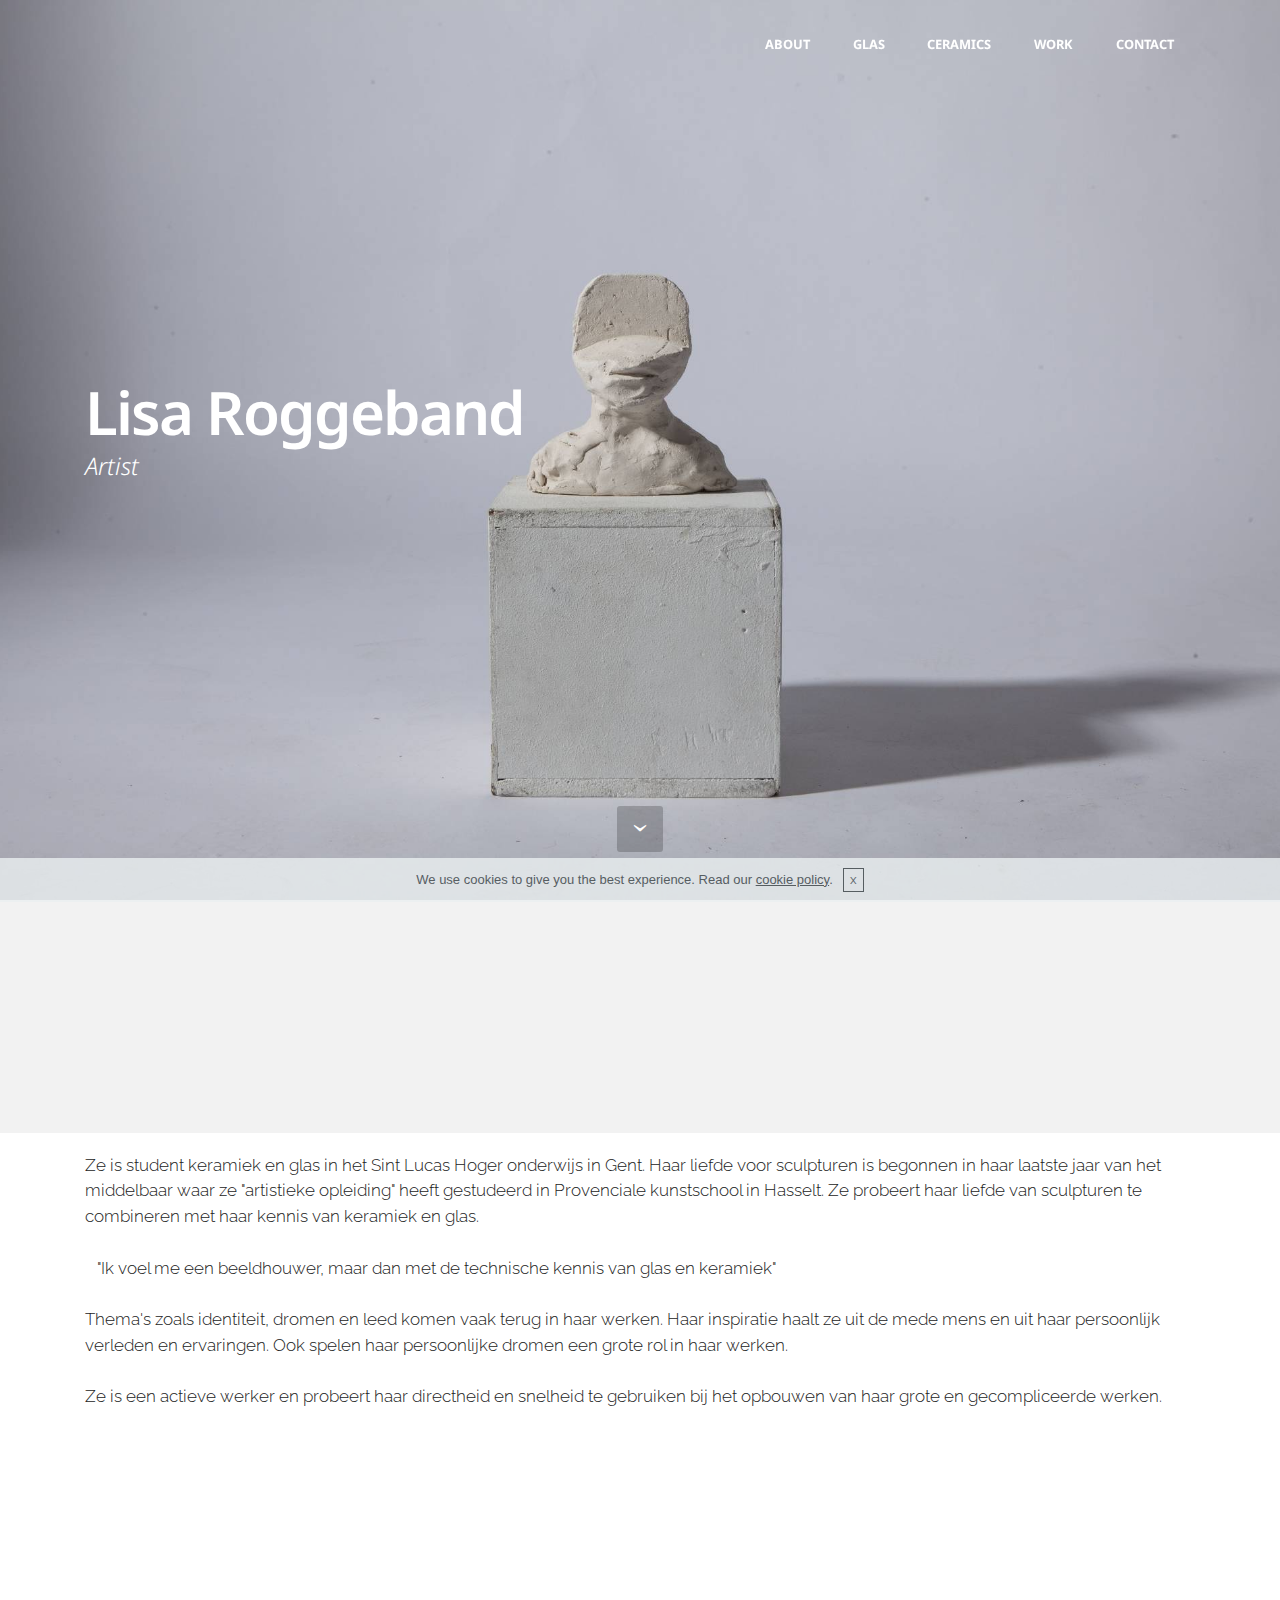
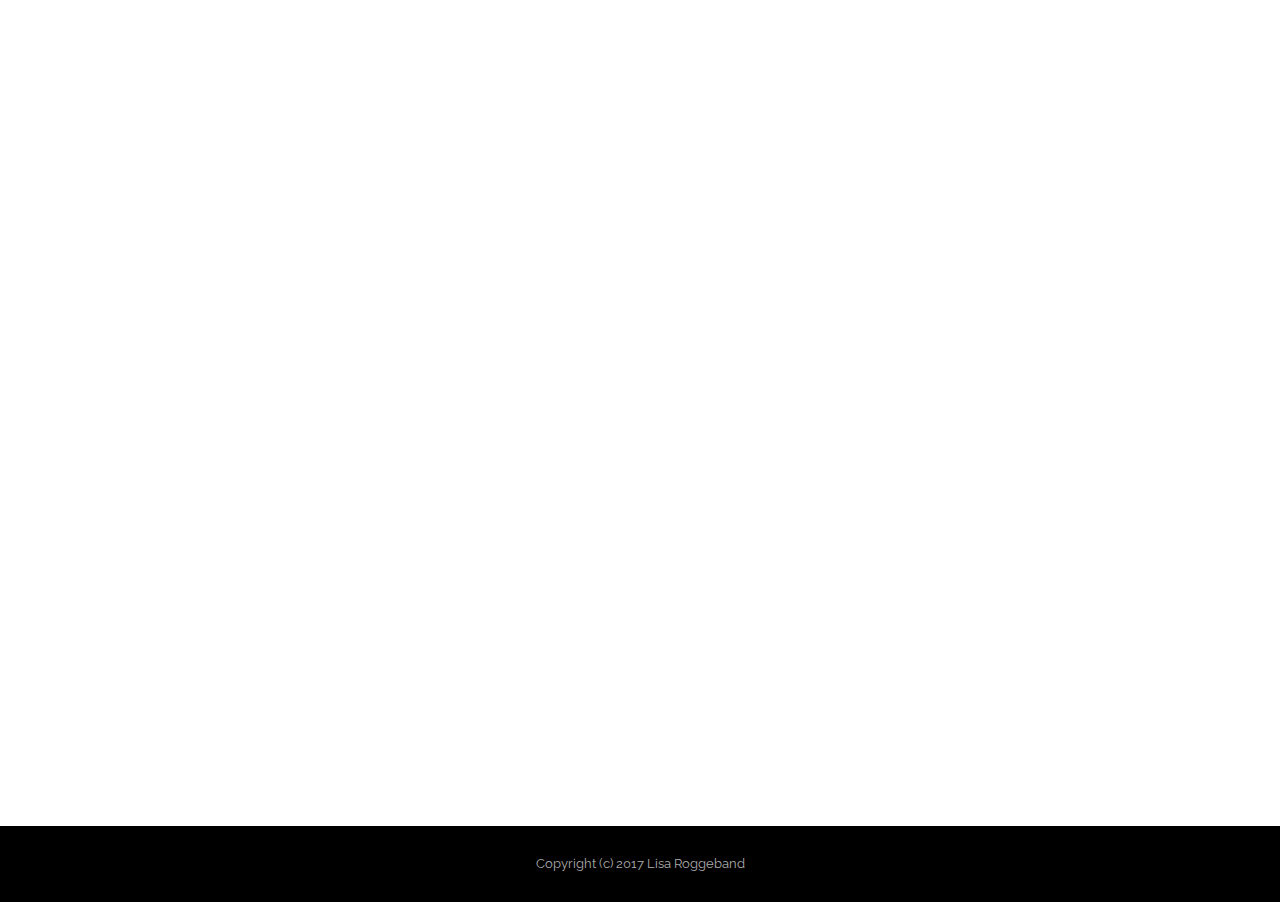
==== index.html @ ae17574d "create github pages" ====
<!DOCTYPE html>
<html>
<head>
  <!-- Site made with Mobirise Website Builder v3.12.1, https://mobirise.com -->
  <meta charset="UTF-8">
  <meta http-equiv="X-UA-Compatible" content="IE=edge">
  <meta name="generator" content="Mobirise v3.12.1, mobirise.com">
  <meta name="viewport" content="width=device-width, initial-scale=1">
  <link rel="shortcut icon" href="assets/images/logo.png" type="image/x-icon">
  <meta name="description" content="">
  
  <link rel="stylesheet" href="https://fonts.googleapis.com/css?family=Lora:400,700,400italic,700italic&amp;subset=latin">
  <link rel="stylesheet" href="https://fonts.googleapis.com/css?family=Montserrat:400,700">
  <link rel="stylesheet" href="https://fonts.googleapis.com/css?family=Raleway:100,100i,200,200i,300,300i,400,400i,500,500i,600,600i,700,700i,800,800i,900,900i">
  <link rel="stylesheet" href="assets/bootstrap-material-design-font/css/material.css">
  <link rel="stylesheet" href="assets/tether/tether.min.css">
  <link rel="stylesheet" href="assets/bootstrap/css/bootstrap.min.css">
  <link rel="stylesheet" href="assets/dropdown/css/style.css">
  <link rel="stylesheet" href="assets/animate.css/animate.min.css">
  <link rel="stylesheet" href="assets/socicon/css/styles.css">
  <link rel="stylesheet" href="assets/theme/css/style.css">
  <link rel="stylesheet" href="assets/mobirise/css/mbr-additional.css" type="text/css">
  
  
  
</head>
<body>

<!-- Google Analytics -->
<script>
  (function(i,s,o,g,r,a,m){i['GoogleAnalyticsObject']=r;i[r]=i[r]||function(){
  (i[r].q=i[r].q||[]).push(arguments)},i[r].l=1*new Date();a=s.createElement(o),
  m=s.getElementsByTagName(o)[0];a.async=1;a.src=g;m.parentNode.insertBefore(a,m)
  })(window,document,'script','https://www.google-analytics.com/analytics.js','ga');

  ga('create', 'UA-92955575-1', 'auto');
  ga('send', 'pageview');

</script>
<!-- /Google Analytics -->


<section id="menu-1">

    <nav class="navbar navbar-dropdown bg-color transparent navbar-fixed-top">
        <div class="container">

            <div class="mbr-table">
                
                <div class="mbr-table-cell">

                    <button class="navbar-toggler pull-xs-right hidden-md-up" type="button" data-toggle="collapse" data-target="#exCollapsingNavbar">
                        <div class="hamburger-icon"></div>
                    </button>

                    <ul class="nav-dropdown collapse pull-xs-right nav navbar-nav navbar-toggleable-sm" id="exCollapsingNavbar"><li class="nav-item"><a class="nav-link link" href="index.html">ABOUT</a></li><li class="nav-item"><a class="nav-link link" href="page1.html" aria-expanded="false">GLAS</a></li><li class="nav-item"><a class="nav-link link" href="page2.html" aria-expanded="false">CERAMICS</a></li><li class="nav-item"><a class="nav-link link" href="page3.html" aria-expanded="false">WORK</a></li><li class="nav-item"><a class="nav-link link" href="index.html#form1-2" aria-expanded="false">CONTACT</a></li></ul>
                    <button hidden="" class="navbar-toggler navbar-close" type="button" data-toggle="collapse" data-target="#exCollapsingNavbar">
                        <div class="close-icon"></div>
                    </button>

                </div>
            </div>

        </div>
    </nav>

</section>

<section class="engine"><a rel="external" href="https://mobirise.com">Website Generator</a></section><section class="mbr-section mbr-section-hero mbr-section-full mbr-section-with-arrow mbr-after-navbar" id="header5-0" style="background-image: url(assets/images/-mg-2000x1333.jpg);">

    

    <div class="mbr-table-cell">

        <div class="container">
            <div class="row">
                <div class="mbr-section col-md-10">

                    <h1 class="mbr-section-title display-1">Lisa Roggeband</h1>
                    <p class="mbr-section-lead lead">Artist</p>
                    
                </div>
            </div>
        </div>
    </div>

    <div class="mbr-arrow mbr-arrow-floating" aria-hidden="true"><a href="#msg-box1-v"><i class="mbr-arrow-icon"></i></a></div>

</section>

<section class="mbr-info mbr-info-extra mbr-section mbr-section-md-padding" id="msg-box1-v" style="background-color: rgb(242, 242, 242); padding-top: 90px; padding-bottom: 90px;">

    
    <div class="container">
        <div class="row">


            


            <div class="mbr-table-md-up">
                <div class="mbr-table-cell mbr-right-padding-md-up col-md-8 text-xs-center text-md-left">
                    
                    <h3 class="mbr-info-title mbr-section-title display-2">Student keramiek &amp; glas</h3>
                </div>

                <div class="mbr-table-cell col-md-4">
                    <div class="text-xs-center"><a class="btn btn-white" href="index.html#content1-o">more info</a></div>
                </div>
            </div>


        </div>
    </div>
</section>

<section class="mbr-section article mbr-section__container" id="content1-o" style="background-color: rgb(255, 255, 255); padding-top: 20px; padding-bottom: 20px;">

    <div class="container">
        <div class="row">
            <div class="col-xs-12 lead">Ze is student keramiek en glas in het Sint Lucas Hoger onderwijs in Gent.  Haar liefde voor sculpturen is begonnen in haar laatste jaar van het middelbaar waar ze  "artistieke opleiding" heeft gestudeerd in Provenciale  kunstschool in Hasselt.  Ze  probeert haar liefde van sculpturen  te combineren met haar kennis van  keramiek en glas.<div><br></div><div>&nbsp; &nbsp;"Ik voel me een beeldhouwer, maar dan met de  technische kennis van glas en keramiek"</div><div><br></div><div>Thema's zoals identiteit, dromen en leed komen vaak terug in haar werken.  Haar inspiratie haalt ze uit de mede mens <span style="font-size: 1.07rem; line-height: 1.5;">en uit haar persoonlijk verleden en ervaringen. Ook spelen haar persoonlijke dromen een grote rol in haar werken.</span></div><div><br></div><div>Ze is een actieve werker en probeert haar directheid en snelheid te gebruiken bij het opbouwen van haar  grote en gecompliceerde werken.</div></div>
        </div>
    </div>

</section>

<section class="mbr-section" id="form1-2" style="background-color: rgb(255, 255, 255); padding-top: 120px; padding-bottom: 120px;">
    
    <div class="mbr-section mbr-section__container mbr-section__container--middle">
        <div class="container">
            <div class="row">
                <div class="col-xs-12 text-xs-center">
                    <h3 class="mbr-section-title display-2">CONTACT FORM</h3>
                    <small class="mbr-section-subtitle"></small>
                </div>
            </div>
        </div>
    </div>
    <div class="mbr-section mbr-section-nopadding">
        <div class="container">
            <div class="row">
                <div class="col-xs-12 col-lg-10 col-lg-offset-1" data-form-type="formoid">


                    <div data-form-alert="true">
                        <div hidden="" data-form-alert-success="true" class="alert alert-form alert-success text-xs-center">Thanks for filling out form!</div>
                    </div>


                    <form action="https://mobirise.com/" method="post" data-form-title="CONTACT FORM">

                        <input type="hidden" value="TM/6cOFy/rZ73iv2z+hwBFLM87W5V42Es40IMHFLlYoB11Ps/NThRuxxYeuo5F6X/OnttMZ4or0krSTXGIRWKUZcmd6ryKY3j4NJfDSV/ljj6HxSZHr6e+2fr4q6DovD" data-form-email="true">

                        <div class="row row-sm-offset">

                            <div class="col-xs-12 col-md-4">
                                <div class="form-group">
                                    <label class="form-control-label" for="form1-2-name">Name<span class="form-asterisk">*</span></label>
                                    <input type="text" class="form-control" name="name" required="" data-form-field="Name" id="form1-2-name">
                                </div>
                            </div>

                            <div class="col-xs-12 col-md-4">
                                <div class="form-group">
                                    <label class="form-control-label" for="form1-2-email">Email<span class="form-asterisk">*</span></label>
                                    <input type="email" class="form-control" name="email" required="" data-form-field="Email" id="form1-2-email">
                                </div>
                            </div>

                            <div class="col-xs-12 col-md-4">
                                <div class="form-group">
                                    <label class="form-control-label" for="form1-2-phone">Phone</label>
                                    <input type="tel" class="form-control" name="phone" data-form-field="Phone" id="form1-2-phone">
                                </div>
                            </div>

                        </div>

                        <div class="form-group">
                            <label class="form-control-label" for="form1-2-message">Message</label>
                            <textarea class="form-control" name="message" rows="7" data-form-field="Message" id="form1-2-message"></textarea>
                        </div>

                        <div><button type="submit" class="btn btn-black">CONTACT US</button></div>

                    </form>
                </div>
            </div>
        </div>
    </div>
</section>

<section class="mbr-section mbr-section-md-padding" id="social-buttons1-u" style="background-color: rgb(255, 255, 255); padding-top: 90px; padding-bottom: 90px;">
    
    <div class="container">
        <div class="row">
            <div class="col-md-8 col-md-offset-2 text-xs-center">
                <h3 class="mbr-section-title display-2">SHARE THIS PAGE!</h3>
                <div>

                  <div class="mbr-social-likes" data-counters="false">
                    <span class="btn btn-social facebook" title="Share link on Facebook">
                        <i class="socicon socicon-facebook"></i>
                    </span>
                    <span class="btn btn-social twitter" title="Share link on Twitter">
                        <i class="socicon socicon-twitter"></i>
                    </span>
                    <span class="btn btn-social plusone" title="Share link on Google+">
                        <i class="socicon socicon-googleplus"></i>
                    </span>
                    
                    
                  </div>

                </div>
            </div>
        </div>
    </div>
</section>

<footer class="mbr-small-footer mbr-section mbr-section-nopadding" id="footer1-12" style="background-color: rgb(0, 0, 0); padding-top: 1.75rem; padding-bottom: 1.75rem;">
    
    <div class="container">
        <p class="text-xs-center">Copyright (c) 2017 Lisa Roggeband</p>
    </div>
</footer>


  <script src="assets/web/assets/jquery/jquery.min.js"></script>
  <script src="assets/tether/tether.min.js"></script>
  <script src="assets/bootstrap/js/bootstrap.min.js"></script>
  <script src="assets/smooth-scroll/smooth-scroll.js"></script>
  <script src="assets/cookies-alert-plugin/cookies-alert-core.js"></script>
  <script src="assets/cookies-alert-plugin/cookies-alert-script.js"></script>
  <script src="assets/dropdown/js/script.min.js"></script>
  <script src="assets/touch-swipe/jquery.touch-swipe.min.js"></script>
  <script src="assets/viewport-checker/jquery.viewportchecker.js"></script>
  <script src="assets/social-likes/social-likes.js"></script>
  <script src="assets/theme/js/script.js"></script>
  <script src="assets/formoid/formoid.min.js"></script>
  
  
  <input name="animation" type="hidden">
  <input name="cookieData" type="hidden" data-cookie-text="We use cookies to give you the best experience. Read our <a href='privacy.html'>cookie policy</a>.">
  </body>
</html>
---- assets/bootstrap-material-design-font/css/material.css ----
@font-face {
  font-family: 'Material-Design-Icons';
  src: url('../fonts/Material-Design-Icons.eot?3ocs8m');
  src: url('../fonts/Material-Design-Icons.eot?#iefix3ocs8m') format('embedded-opentype'), url('../fonts/Material-Design-Icons.woff?3ocs8m') format('woff'), url('../fonts/Material-Design-Icons.ttf?3ocs8m') format('truetype'), url('../fonts/Material-Design-Icons.svg?3ocs8m#Material-Design-Icons') format('svg');
  font-weight: normal;
  font-style: normal;
}
[class^="mdi-"],
[class*="mdi-"] {
  speak: none;
  display: inline-block;
  font-style: normal;
  font-variant:normal;
  font-weight:normal;
  /*font-size:24px;*/
  line-height:1;
  font-family:'Material-Design-Icons' !important;
  text-rendering: auto;
  
  -webkit-font-smoothing: antialiased;
  -moz-osx-font-smoothing: grayscale;
  -webkit-transform: translate(0, 0);
      -ms-transform: translate(0, 0);
          transform: translate(0, 0);
}
[class^="mdi-"]:before,
[class*="mdi-"]:before {
  display: inline-block;
  speak: none;
  text-decoration: inherit;
}
[class^="mdi-"].pull-left,
[class*="mdi-"].pull-left {
  margin-right: .3em;
}
[class^="mdi-"].pull-right,
[class*="mdi-"].pull-right {
  margin-left: .3em;
}
[class^="mdi-"].mdi-lg:before,
[class*="mdi-"].mdi-lg:before,
[class^="mdi-"].mdi-lg:after,
[class*="mdi-"].mdi-lg:after {
  font-size: 1.33333333em;
  line-height: 0.75em;
  vertical-align: -15%;
}
[class^="mdi-"].mdi-2x:before,
[class*="mdi-"].mdi-2x:before,
[class^="mdi-"].mdi-2x:after,
[class*="mdi-"].mdi-2x:after {
  font-size: 2em;
}
[class^="mdi-"].mdi-3x:before,
[class*="mdi-"].mdi-3x:before,
[class^="mdi-"].mdi-3x:after,
[class*="mdi-"].mdi-3x:after {
  font-size: 3em;
}
[class^="mdi-"].mdi-4x:before,
[class*="mdi-"].mdi-4x:before,
[class^="mdi-"].mdi-4x:after,
[class*="mdi-"].mdi-4x:after {
  font-size: 4em;
}
[class^="mdi-"].mdi-5x:before,
[class*="mdi-"].mdi-5x:before,
[class^="mdi-"].mdi-5x:after,
[class*="mdi-"].mdi-5x:after {
  font-size: 5em;
}
[class^="mdi-device-signal-cellular-"]:after,
[class^="mdi-device-battery-"]:after,
[class^="mdi-device-battery-charging-"]:after,
[class^="mdi-device-signal-cellular-connected-no-internet-"]:after,
[class^="mdi-device-signal-wifi-"]:after,
[class^="mdi-device-signal-wifi-statusbar-not-connected"]:after,
.mdi-device-network-wifi:after {
  opacity: .3;
  position: absolute;
  left: 0;
  top: 0;
  z-index: 1;
  display: inline-block;
  speak: none;
  text-decoration: inherit;
}
[class^="mdi-device-signal-cellular-"]:after {
  content: "\e758";
}
[class^="mdi-device-battery-"]:after {
  content: "\e735";
}
[class^="mdi-device-battery-charging-"]:after {
  content: "\e733";
}
[class^="mdi-device-signal-cellular-connected-no-internet-"]:after {
  content: "\e75d";
}
[class^="mdi-device-signal-wifi-"]:after,
.mdi-device-network-wifi:after {
  content: "\e765";
}
[class^="mdi-device-signal-wifi-statusbasr-not-connected"]:after {
  content: "\e8f7";
}
.mdi-device-signal-cellular-off:after,
.mdi-device-signal-cellular-null:after,
.mdi-device-signal-cellular-no-sim:after,
.mdi-device-signal-wifi-off:after,
.mdi-device-signal-wifi-4-bar:after,
.mdi-device-signal-cellular-4-bar:after,
.mdi-device-battery-alert:after,
.mdi-device-signal-cellular-connected-no-internet-4-bar:after,
.mdi-device-battery-std:after,
.mdi-device-battery-full .mdi-device-battery-unknown:after {
  content: "";
}
.mdi-fw {
  width: 1.28571429em;
  text-align: center;
}
.mdi-ul {
  padding-left: 0;
  margin-left: 2.14285714em;
  list-style-type: none;
}
.mdi-ul > li {
  position: relative;
}
.mdi-li {
  position: absolute;
  left: -2.14285714em;
  width: 2.14285714em;
  top: 0.14285714em;
  text-align: center;
}
.mdi-li.mdi-lg {
  left: -1.85714286em;
}
.mdi-border {
  padding: .2em .25em .15em;
  border: solid 0.08em #eeeeee;
  border-radius: .1em;
}
.mdi-spin {
  -webkit-animation: mdi-spin 2s infinite linear;
  animation: mdi-spin 2s infinite linear;
  -webkit-transform-origin: 50% 50%;
  -ms-transform-origin: 50% 50%;
      transform-origin: 50% 50%;
}
.mdi-pulse {
  -webkit-animation: mdi-spin 1s steps(8) infinite;
  animation: mdi-spin 1s steps(8) infinite;
  -webkit-transform-origin: 50% 50%;
  -ms-transform-origin: 50% 50%;
      transform-origin: 50% 50%;
}
@-webkit-keyframes mdi-spin {
  0% {
    -webkit-transform: rotate(0deg);
    transform: rotate(0deg);
  }
  100% {
    -webkit-transform: rotate(359deg);
    transform: rotate(359deg);
  }
}
@keyframes mdi-spin {
  0% {
    -webkit-transform: rotate(0deg);
    transform: rotate(0deg);
  }
  100% {
    -webkit-transform: rotate(359deg);
    transform: rotate(359deg);
  }
}
.mdi-rotate-90 {
  filter: progid:DXImageTransform.Microsoft.BasicImage(rotation=1);
  -webkit-transform: rotate(90deg);
  -ms-transform: rotate(90deg);
  transform: rotate(90deg);
}
.mdi-rotate-180 {
  filter: progid:DXImageTransform.Microsoft.BasicImage(rotation=2);
  -webkit-transform: rotate(180deg);
  -ms-transform: rotate(180deg);
  transform: rotate(180deg);
}
.mdi-rotate-270 {
  filter: progid:DXImageTransform.Microsoft.BasicImage(rotation=3);
  -webkit-transform: rotate(270deg);
  -ms-transform: rotate(270deg);
  transform: rotate(270deg);
}
.mdi-flip-horizontal {
  filter: progid:DXImageTransform.Microsoft.BasicImage(rotation=0, mirror=1);
  -webkit-transform: scale(-1, 1);
  -ms-transform: scale(-1, 1);
  transform: scale(-1, 1);
}
.mdi-flip-vertical {
  filter: progid:DXImageTransform.Microsoft.BasicImage(rotation=2, mirror=1);
  -webkit-transform: scale(1, -1);
  -ms-transform: scale(1, -1);
  transform: scale(1, -1);
}
:root .mdi-rotate-90,
:root .mdi-rotate-180,
:root .mdi-rotate-270,
:root .mdi-flip-horizontal,
:root .mdi-flip-vertical {
  -webkit-filter: none;
          filter: none;
}
.mdi-stack {
  position: relative;
  display: inline-block;
  width: 2em;
  height: 2em;
  line-height: 2em;
  vertical-align: middle;
}
.mdi-stack-1x,
.mdi-stack-2x {
  position: absolute;
  left: 0;
  width: 100%;
  text-align: center;
}
.mdi-stack-1x {
  line-height: inherit;
}
.mdi-stack-2x {
  font-size: 2em;
}
.mdi-inverse {
  color: #ffffff;
}
/* Start Icons */
.mdi-action-3d-rotation:before {
  content: "\e600";
}
.mdi-action-accessibility:before {
  content: "\e601";
}
.mdi-action-account-balance-wallet:before {
  content: "\e602";
}
.mdi-action-account-balance:before {
  content: "\e603";
}
.mdi-action-account-box:before {
  content: "\e604";
}
.mdi-action-account-child:before {
  content: "\e605";
}
.mdi-action-account-circle:before {
  content: "\e606";
}
.mdi-action-add-shopping-cart:before {
  content: "\e607";
}
.mdi-action-alarm-add:before {
  content: "\e608";
}
.mdi-action-alarm-off:before {
  content: "\e609";
}
.mdi-action-alarm-on:before {
  content: "\e60a";
}
.mdi-action-alarm:before {
  content: "\e60b";
}
.mdi-action-android:before {
  content: "\e60c";
}
.mdi-action-announcement:before {
  content: "\e60d";
}
.mdi-action-aspect-ratio:before {
  content: "\e60e";
}
.mdi-action-assessment:before {
  content: "\e60f";
}
.mdi-action-assignment-ind:before {
  content: "\e610";
}
.mdi-action-assignment-late:before {
  content: "\e611";
}
.mdi-action-assignment-return:before {
  content: "\e612";
}
.mdi-action-assignment-returned:before {
  content: "\e613";
}
.mdi-action-assignment-turned-in:before {
  content: "\e614";
}
.mdi-action-assignment:before {
  content: "\e615";
}
.mdi-action-autorenew:before {
  content: "\e616";
}
.mdi-action-backup:before {
  content: "\e617";
}
.mdi-action-book:before {
  content: "\e618";
}
.mdi-action-bookmark-outline:before {
  content: "\e619";
}
.mdi-action-bookmark:before {
  content: "\e61a";
}
.mdi-action-bug-report:before {
  content: "\e61b";
}
.mdi-action-cached:before {
  content: "\e61c";
}
.mdi-action-check-circle:before {
  content: "\e61d";
}
.mdi-action-class:before {
  content: "\e61e";
}
.mdi-action-credit-card:before {
  content: "\e61f";
}
.mdi-action-dashboard:before {
  content: "\e620";
}
.mdi-action-delete:before {
  content: "\e621";
}
.mdi-action-description:before {
  content: "\e622";
}
.mdi-action-dns:before {
  content: "\e623";
}
.mdi-action-done-all:before {
  content: "\e624";
}
.mdi-action-done:before {
  content: "\e625";
}
.mdi-action-event:before {
  content: "\e626";
}
.mdi-action-exit-to-app:before {
  content: "\e627";
}
.mdi-action-explore:before {
  content: "\e628";
}
.mdi-action-extension:before {
  content: "\e629";
}
.mdi-action-face-unlock:before {
  content: "\e62a";
}
.mdi-action-favorite-outline:before {
  content: "\e62b";
}
.mdi-action-favorite:before {
  content: "\e62c";
}
.mdi-action-find-in-page:before {
  content: "\e62d";
}
.mdi-action-find-replace:before {
  content: "\e62e";
}
.mdi-action-flip-to-back:before {
  content: "\e62f";
}
.mdi-action-flip-to-front:before {
  content: "\e630";
}
.mdi-action-get-app:before {
  content: "\e631";
}
.mdi-action-grade:before {
  content: "\e632";
}
.mdi-action-group-work:before {
  content: "\e633";
}
.mdi-action-help:before {
  content: "\e634";
}
.mdi-action-highlight-remove:before {
  content: "\e635";
}
.mdi-action-history:before {
  content: "\e636";
}
.mdi-action-home:before {
  content: "\e637";
}
.mdi-action-https:before {
  content: "\e638";
}
.mdi-action-info-outline:before {
  content: "\e639";
}
.mdi-action-info:before {
  content: "\e63a";
}
.mdi-action-input:before {
  content: "\e63b";
}
.mdi-action-invert-colors:before {
  content: "\e63c";
}
.mdi-action-label-outline:before {
  content: "\e63d";
}
.mdi-action-label:before {
  content: "\e63e";
}
.mdi-action-language:before {
  content: "\e63f";
}
.mdi-action-launch:before {
  content: "\e640";
}
.mdi-action-list:before {
  content: "\e641";
}
.mdi-action-lock-open:before {
  content: "\e642";
}
.mdi-action-lock-outline:before {
  content: "\e643";
}
.mdi-action-lock:before {
  content: "\e644";
}
.mdi-action-loyalty:before {
  content: "\e645";
}
.mdi-action-markunread-mailbox:before {
  content: "\e646";
}
.mdi-action-note-add:before {
  content: "\e647";
}
.mdi-action-open-in-browser:before {
  content: "\e648";
}
.mdi-action-open-in-new:before {
  content: "\e649";
}
.mdi-action-open-with:before {
  content: "\e64a";
}
.mdi-action-pageview:before {
  content: "\e64b";
}
.mdi-action-payment:before {
  content: "\e64c";
}
.mdi-action-perm-camera-mic:before {
  content: "\e64d";
}
.mdi-action-perm-contact-cal:before {
  content: "\e64e";
}
.mdi-action-perm-data-setting:before {
  content: "\e64f";
}
.mdi-action-perm-device-info:before {
  content: "\e650";
}
.mdi-action-perm-identity:before {
  content: "\e651";
}
.mdi-action-perm-media:before {
  content: "\e652";
}
.mdi-action-perm-phone-msg:before {
  content: "\e653";
}
.mdi-action-perm-scan-wifi:before {
  content: "\e654";
}
.mdi-action-picture-in-picture:before {
  content: "\e655";
}
.mdi-action-polymer:before {
  content: "\e656";
}
.mdi-action-print:before {
  content: "\e657";
}
.mdi-action-query-builder:before {
  content: "\e658";
}
.mdi-action-question-answer:before {
  content: "\e659";
}
.mdi-action-receipt:before {
  content: "\e65a";
}
.mdi-action-redeem:before {
  content: "\e65b";
}
.mdi-action-reorder:before {
  content: "\e65c";
}
.mdi-action-report-problem:before {
  content: "\e65d";
}
.mdi-action-restore:before {
  content: "\e65e";
}
.mdi-action-room:before {
  content: "\e65f";
}
.mdi-action-schedule:before {
  content: "\e660";
}
.mdi-action-search:before {
  content: "\e661";
}
.mdi-action-settings-applications:before {
  content: "\e662";
}
.mdi-action-settings-backup-restore:before {
  content: "\e663";
}
.mdi-action-settings-bluetooth:before {
  content: "\e664";
}
.mdi-action-settings-cell:before {
  content: "\e665";
}
.mdi-action-settings-display:before {
  content: "\e666";
}
.mdi-action-settings-ethernet:before {
  content: "\e667";
}
.mdi-action-settings-input-antenna:before {
  content: "\e668";
}
.mdi-action-settings-input-component:before {
  content: "\e669";
}
.mdi-action-settings-input-composite:before {
  content: "\e66a";
}
.mdi-action-settings-input-hdmi:before {
  content: "\e66b";
}
.mdi-action-settings-input-svideo:before {
  content: "\e66c";
}
.mdi-action-settings-overscan:before {
  content: "\e66d";
}
.mdi-action-settings-phone:before {
  content: "\e66e";
}
.mdi-action-settings-power:before {
  content: "\e66f";
}
.mdi-action-settings-remote:before {
  content: "\e670";
}
.mdi-action-settings-voice:before {
  content: "\e671";
}
.mdi-action-settings:before {
  content: "\e672";
}
.mdi-action-shop-two:before {
  content: "\e673";
}
.mdi-action-shop:before {
  content: "\e674";
}
.mdi-action-shopping-basket:before {
  content: "\e675";
}
.mdi-action-shopping-cart:before {
  content: "\e676";
}
.mdi-action-speaker-notes:before {
  content: "\e677";
}
.mdi-action-spellcheck:before {
  content: "\e678";
}
.mdi-action-star-rate:before {
  content: "\e679";
}
.mdi-action-stars:before {
  content: "\e67a";
}
.mdi-action-store:before {
  content: "\e67b";
}
.mdi-action-subject:before {
  content: "\e67c";
}
.mdi-action-supervisor-account:before {
  content: "\e67d";
}
.mdi-action-swap-horiz:before {
  content: "\e67e";
}
.mdi-action-swap-vert-circle:before {
  content: "\e67f";
}
.mdi-action-swap-vert:before {
  content: "\e680";
}
.mdi-action-system-update-tv:before {
  content: "\e681";
}
.mdi-action-tab-unselected:before {
  content: "\e682";
}
.mdi-action-tab:before {
  content: "\e683";
}
.mdi-action-theaters:before {
  content: "\e684";
}
.mdi-action-thumb-down:before {
  content: "\e685";
}
.mdi-action-thumb-up:before {
  content: "\e686";
}
.mdi-action-thumbs-up-down:before {
  content: "\e687";
}
.mdi-action-toc:before {
  content: "\e688";
}
.mdi-action-today:before {
  content: "\e689";
}
.mdi-action-track-changes:before {
  content: "\e68a";
}
.mdi-action-translate:before {
  content: "\e68b";
}
.mdi-action-trending-down:before {
  content: "\e68c";
}
.mdi-action-trending-neutral:before {
  content: "\e68d";
}
.mdi-action-trending-up:before {
  content: "\e68e";
}
.mdi-action-turned-in-not:before {
  content: "\e68f";
}
.mdi-action-turned-in:before {
  content: "\e690";
}
.mdi-action-verified-user:before {
  content: "\e691";
}
.mdi-action-view-agenda:before {
  content: "\e692";
}
.mdi-action-view-array:before {
  content: "\e693";
}
.mdi-action-view-carousel:before {
  content: "\e694";
}
.mdi-action-view-column:before {
  content: "\e695";
}
.mdi-action-view-day:before {
  content: "\e696";
}
.mdi-action-view-headline:before {
  content: "\e697";
}
.mdi-action-view-list:before {
  content: "\e698";
}
.mdi-action-view-module:before {
  content: "\e699";
}
.mdi-action-view-quilt:before {
  content: "\e69a";
}
.mdi-action-view-stream:before {
  content: "\e69b";
}
.mdi-action-view-week:before {
  content: "\e69c";
}
.mdi-action-visibility-off:before {
  content: "\e69d";
}
.mdi-action-visibility:before {
  content: "\e69e";
}
.mdi-action-wallet-giftcard:before {
  content: "\e69f";
}
.mdi-action-wallet-membership:before {
  content: "\e6a0";
}
.mdi-action-wallet-travel:before {
  content: "\e6a1";
}
.mdi-action-work:before {
  content: "\e6a2";
}
.mdi-alert-error:before {
  content: "\e6a3";
}
.mdi-alert-warning:before {
  content: "\e6a4";
}
.mdi-av-album:before {
  content: "\e6a5";
}
.mdi-av-closed-caption:before {
  content: "\e6a6";
}
.mdi-av-equalizer:before {
  content: "\e6a7";
}
.mdi-av-explicit:before {
  content: "\e6a8";
}
.mdi-av-fast-forward:before {
  content: "\e6a9";
}
.mdi-av-fast-rewind:before {
  content: "\e6aa";
}
.mdi-av-games:before {
  content: "\e6ab";
}
.mdi-av-hearing:before {
  content: "\e6ac";
}
.mdi-av-high-quality:before {
  content: "\e6ad";
}
.mdi-av-loop:before {
  content: "\e6ae";
}
.mdi-av-mic-none:before {
  content: "\e6af";
}
.mdi-av-mic-off:before {
  content: "\e6b0";
}
.mdi-av-mic:before {
  content: "\e6b1";
}
.mdi-av-movie:before {
  content: "\e6b2";
}
.mdi-av-my-library-add:before {
  content: "\e6b3";
}
.mdi-av-my-library-books:before {
  content: "\e6b4";
}
.mdi-av-my-library-music:before {
  content: "\e6b5";
}
.mdi-av-new-releases:before {
  content: "\e6b6";
}
.mdi-av-not-interested:before {
  content: "\e6b7";
}
.mdi-av-pause-circle-fill:before {
  content: "\e6b8";
}
.mdi-av-pause-circle-outline:before {
  content: "\e6b9";
}
.mdi-av-pause:before {
  content: "\e6ba";
}
.mdi-av-play-arrow:before {
  content: "\e6bb";
}
.mdi-av-play-circle-fill:before {
  content: "\e6bc";
}
.mdi-av-play-circle-outline:before {
  content: "\e6bd";
}
.mdi-av-play-shopping-bag:before {
  content: "\e6be";
}
.mdi-av-playlist-add:before {
  content: "\e6bf";
}
.mdi-av-queue-music:before {
  content: "\e6c0";
}
.mdi-av-queue:before {
  content: "\e6c1";
}
.mdi-av-radio:before {
  content: "\e6c2";
}
.mdi-av-recent-actors:before {
  content: "\e6c3";
}
.mdi-av-repeat-one:before {
  content: "\e6c4";
}
.mdi-av-repeat:before {
  content: "\e6c5";
}
.mdi-av-replay:before {
  content: "\e6c6";
}
.mdi-av-shuffle:before {
  content: "\e6c7";
}
.mdi-av-skip-next:before {
  content: "\e6c8";
}
.mdi-av-skip-previous:before {
  content: "\e6c9";
}
.mdi-av-snooze:before {
  content: "\e6ca";
}
.mdi-av-stop:before {
  content: "\e6cb";
}
.mdi-av-subtitles:before {
  content: "\e6cc";
}
.mdi-av-surround-sound:before {
  content: "\e6cd";
}
.mdi-av-timer:before {
  content: "\e6ce";
}
.mdi-av-video-collection:before {
  content: "\e6cf";
}
.mdi-av-videocam-off:before {
  content: "\e6d0";
}
.mdi-av-videocam:before {
  content: "\e6d1";
}
.mdi-av-volume-down:before {
  content: "\e6d2";
}
.mdi-av-volume-mute:before {
  content: "\e6d3";
}
.mdi-av-volume-off:before {
  content: "\e6d4";
}
.mdi-av-volume-up:before {
  content: "\e6d5";
}
.mdi-av-web:before {
  content: "\e6d6";
}
.mdi-communication-business:before {
  content: "\e6d7";
}
.mdi-communication-call-end:before {
  content: "\e6d8";
}
.mdi-communication-call-made:before {
  content: "\e6d9";
}
.mdi-communication-call-merge:before {
  content: "\e6da";
}
.mdi-communication-call-missed:before {
  content: "\e6db";
}
.mdi-communication-call-received:before {
  content: "\e6dc";
}
.mdi-communication-call-split:before {
  content: "\e6dd";
}
.mdi-communication-call:before {
  content: "\e6de";
}
.mdi-communication-chat:before {
  content: "\e6df";
}
.mdi-communication-clear-all:before {
  content: "\e6e0";
}
.mdi-communication-comment:before {
  content: "\e6e1";
}
.mdi-communication-contacts:before {
  content: "\e6e2";
}
.mdi-communication-dialer-sip:before {
  content: "\e6e3";
}
.mdi-communication-dialpad:before {
  content: "\e6e4";
}
.mdi-communication-dnd-on:before {
  content: "\e6e5";
}
.mdi-communication-email:before {
  content: "\e6e6";
}
.mdi-communication-forum:before {
  content: "\e6e7";
}
.mdi-communication-import-export:before {
  content: "\e6e8";
}
.mdi-communication-invert-colors-off:before {
  content: "\e6e9";
}
.mdi-communication-invert-colors-on:before {
  content: "\e6ea";
}
.mdi-communication-live-help:before {
  content: "\e6eb";
}
.mdi-communication-location-off:before {
  content: "\e6ec";
}
.mdi-communication-location-on:before {
  content: "\e6ed";
}
.mdi-communication-message:before {
  content: "\e6ee";
}
.mdi-communication-messenger:before {
  content: "\e6ef";
}
.mdi-communication-no-sim:before {
  content: "\e6f0";
}
.mdi-communication-phone:before {
  content: "\e6f1";
}
.mdi-communication-portable-wifi-off:before {
  content: "\e6f2";
}
.mdi-communication-quick-contacts-dialer:before {
  content: "\e6f3";
}
.mdi-communication-quick-contacts-mail:before {
  content: "\e6f4";
}
.mdi-communication-ring-volume:before {
  content: "\e6f5";
}
.mdi-communication-stay-current-landscape:before {
  content: "\e6f6";
}
.mdi-communication-stay-current-portrait:before {
  content: "\e6f7";
}
.mdi-communication-stay-primary-landscape:before {
  content: "\e6f8";
}
.mdi-communication-stay-primary-portrait:before {
  content: "\e6f9";
}
.mdi-communication-swap-calls:before {
  content: "\e6fa";
}
.mdi-communication-textsms:before {
  content: "\e6fb";
}
.mdi-communication-voicemail:before {
  content: "\e6fc";
}
.mdi-communication-vpn-key:before {
  content: "\e6fd";
}
.mdi-content-add-box:before {
  content: "\e6fe";
}
.mdi-content-add-circle-outline:before {
  content: "\e6ff";
}
.mdi-content-add-circle:before {
  content: "\e700";
}
.mdi-content-add:before {
  content: "\e701";
}
.mdi-content-archive:before {
  content: "\e702";
}
.mdi-content-backspace:before {
  content: "\e703";
}
.mdi-content-block:before {
  content: "\e704";
}
.mdi-content-clear:before {
  content: "\e705";
}
.mdi-content-content-copy:before {
  content: "\e706";
}
.mdi-content-content-cut:before {
  content: "\e707";
}
.mdi-content-content-paste:before {
  content: "\e708";
}
.mdi-content-create:before {
  content: "\e709";
}
.mdi-content-drafts:before {
  content: "\e70a";
}
.mdi-content-filter-list:before {
  content: "\e70b";
}
.mdi-content-flag:before {
  content: "\e70c";
}
.mdi-content-forward:before {
  content: "\e70d";
}
.mdi-content-gesture:before {
  content: "\e70e";
}
.mdi-content-inbox:before {
  content: "\e70f";
}
.mdi-content-link:before {
  content: "\e710";
}
.mdi-content-mail:before {
  content: "\e711";
}
.mdi-content-markunread:before {
  content: "\e712";
}
.mdi-content-redo:before {
  content: "\e713";
}
.mdi-content-remove-circle-outline:before {
  content: "\e714";
}
.mdi-content-remove-circle:before {
  content: "\e715";
}
.mdi-content-remove:before {
  content: "\e716";
}
.mdi-content-reply-all:before {
  content: "\e717";
}
.mdi-content-reply:before {
  content: "\e718";
}
.mdi-content-report:before {
  content: "\e719";
}
.mdi-content-save:before {
  content: "\e71a";
}
.mdi-content-select-all:before {
  content: "\e71b";
}
.mdi-content-send:before {
  content: "\e71c";
}
.mdi-content-sort:before {
  content: "\e71d";
}
.mdi-content-text-format:before {
  content: "\e71e";
}
.mdi-content-undo:before {
  content: "\e71f";
}
.mdi-editor-attach-file:before {
  content: "\e776";
}
.mdi-editor-attach-money:before {
  content: "\e777";
}
.mdi-editor-border-all:before {
  content: "\e778";
}
.mdi-editor-border-bottom:before {
  content: "\e779";
}
.mdi-editor-border-clear:before {
  content: "\e77a";
}
.mdi-editor-border-color:before {
  content: "\e77b";
}
.mdi-editor-border-horizontal:before {
  content: "\e77c";
}
.mdi-editor-border-inner:before {
  content: "\e77d";
}
.mdi-editor-border-left:before {
  content: "\e77e";
}
.mdi-editor-border-outer:before {
  content: "\e77f";
}
.mdi-editor-border-right:before {
  content: "\e780";
}
.mdi-editor-border-style:before {
  content: "\e781";
}
.mdi-editor-border-top:before {
  content: "\e782";
}
.mdi-editor-border-vertical:before {
  content: "\e783";
}
.mdi-editor-format-align-center:before {
  content: "\e784";
}
.mdi-editor-format-align-justify:before {
  content: "\e785";
}
.mdi-editor-format-align-left:before {
  content: "\e786";
}
.mdi-editor-format-align-right:before {
  content: "\e787";
}
.mdi-editor-format-bold:before {
  content: "\e788";
}
.mdi-editor-format-clear:before {
  content: "\e789";
}
.mdi-editor-format-color-fill:before {
  content: "\e78a";
}
.mdi-editor-format-color-reset:before {
  content: "\e78b";
}
.mdi-editor-format-color-text:before {
  content: "\e78c";
}
.mdi-editor-format-indent-decrease:before {
  content: "\e78d";
}
.mdi-editor-format-indent-increase:before {
  content: "\e78e";
}
.mdi-editor-format-italic:before {
  content: "\e78f";
}
.mdi-editor-format-line-spacing:before {
  content: "\e790";
}
.mdi-editor-format-list-bulleted:before {
  content: "\e791";
}
.mdi-editor-format-list-numbered:before {
  content: "\e792";
}
.mdi-editor-format-paint:before {
  content: "\e793";
}
.mdi-editor-format-quote:before {
  content: "\e794";
}
.mdi-editor-format-size:before {
  content: "\e795";
}
.mdi-editor-format-strikethrough:before {
  content: "\e796";
}
.mdi-editor-format-textdirection-l-to-r:before {
  content: "\e797";
}
.mdi-editor-format-textdirection-r-to-l:before {
  content: "\e798";
}
.mdi-editor-format-underline:before {
  content: "\e799";
}
.mdi-editor-functions:before {
  content: "\e79a";
}
.mdi-editor-insert-chart:before {
  content: "\e79b";
}
.mdi-editor-insert-comment:before {
  content: "\e79c";
}
.mdi-editor-insert-drive-file:before {
  content: "\e79d";
}
.mdi-editor-insert-emoticon:before {
  content: "\e79e";
}
.mdi-editor-insert-invitation:before {
  content: "\e79f";
}
.mdi-editor-insert-link:before {
  content: "\e7a0";
}
.mdi-editor-insert-photo:before {
  content: "\e7a1";
}
.mdi-editor-merge-type:before {
  content: "\e7a2";
}
.mdi-editor-mode-comment:before {
  content: "\e7a3";
}
.mdi-editor-mode-edit:before {
  content: "\e7a4";
}
.mdi-editor-publish:before {
  content: "\e7a5";
}
.mdi-editor-vertical-align-bottom:before {
  content: "\e7a6";
}
.mdi-editor-vertical-align-center:before {
  content: "\e7a7";
}
.mdi-editor-vertical-align-top:before {
  content: "\e7a8";
}
.mdi-editor-wrap-text:before {
  content: "\e7a9";
}
.mdi-file-attachment:before {
  content: "\e7aa";
}
.mdi-file-cloud-circle:before {
  content: "\e7ab";
}
.mdi-file-cloud-done:before {
  content: "\e7ac";
}
.mdi-file-cloud-download:before {
  content: "\e7ad";
}
.mdi-file-cloud-off:before {
  content: "\e7ae";
}
.mdi-file-cloud-queue:before {
  content: "\e7af";
}
.mdi-file-cloud-upload:before {
  content: "\e7b0";
}
.mdi-file-cloud:before {
  content: "\e7b1";
}
.mdi-file-file-download:before {
  content: "\e7b2";
}
.mdi-file-file-upload:before {
  content: "\e7b3";
}
.mdi-file-folder-open:before {
  content: "\e7b4";
}
.mdi-file-folder-shared:before {
  content: "\e7b5";
}
.mdi-file-folder:before {
  content: "\e7b6";
}
.mdi-device-access-alarm:before {
  content: "\e720";
}
.mdi-device-access-alarms:before {
  content: "\e721";
}
.mdi-device-access-time:before {
  content: "\e722";
}
.mdi-device-add-alarm:before {
  content: "\e723";
}
.mdi-device-airplanemode-off:before {
  content: "\e724";
}
.mdi-device-airplanemode-on:before {
  content: "\e725";
}
.mdi-device-battery-20:before {
  content: "\e726";
}
.mdi-device-battery-30:before {
  content: "\e727";
}
.mdi-device-battery-50:before {
  content: "\e728";
}
.mdi-device-battery-60:before {
  content: "\e729";
}
.mdi-device-battery-80:before {
  content: "\e72a";
}
.mdi-device-battery-90:before {
  content: "\e72b";
}
.mdi-device-battery-alert:before {
  content: "\e72c";
}
.mdi-device-battery-charging-20:before {
  content: "\e72d";
}
.mdi-device-battery-charging-30:before {
  content: "\e72e";
}
.mdi-device-battery-charging-50:before {
  content: "\e72f";
}
.mdi-device-battery-charging-60:before {
  content: "\e730";
}
.mdi-device-battery-charging-80:before {
  content: "\e731";
}
.mdi-device-battery-charging-90:before {
  content: "\e732";
}
.mdi-device-battery-charging-full:before {
  content: "\e733";
}
.mdi-device-battery-full:before {
  content: "\e734";
}
.mdi-device-battery-std:before {
  content: "\e735";
}
.mdi-device-battery-unknown:before {
  content: "\e736";
}
.mdi-device-bluetooth-connected:before {
  content: "\e737";
}
.mdi-device-bluetooth-disabled:before {
  content: "\e738";
}
.mdi-device-bluetooth-searching:before {
  content: "\e739";
}
.mdi-device-bluetooth:before {
  content: "\e73a";
}
.mdi-device-brightness-auto:before {
  content: "\e73b";
}
.mdi-device-brightness-high:before {
  content: "\e73c";
}
.mdi-device-brightness-low:before {
  content: "\e73d";
}
.mdi-device-brightness-medium:before {
  content: "\e73e";
}
.mdi-device-data-usage:before {
  content: "\e73f";
}
.mdi-device-developer-mode:before {
  content: "\e740";
}
.mdi-device-devices:before {
  content: "\e741";
}
.mdi-device-dvr:before {
  content: "\e742";
}
.mdi-device-gps-fixed:before {
  content: "\e743";
}
.mdi-device-gps-not-fixed:before {
  content: "\e744";
}
.mdi-device-gps-off:before {
  content: "\e745";
}
.mdi-device-location-disabled:before {
  content: "\e746";
}
.mdi-device-location-searching:before {
  content: "\e747";
}
.mdi-device-multitrack-audio:before {
  content: "\e748";
}
.mdi-device-network-cell:before {
  content: "\e749";
}
.mdi-device-network-wifi:before {
  content: "\e74a";
}
.mdi-device-nfc:before {
  content: "\e74b";
}
.mdi-device-now-wallpaper:before {
  content: "\e74c";
}
.mdi-device-now-widgets:before {
  content: "\e74d";
}
.mdi-device-screen-lock-landscape:before {
  content: "\e74e";
}
.mdi-device-screen-lock-portrait:before {
  content: "\e74f";
}
.mdi-device-screen-lock-rotation:before {
  content: "\e750";
}
.mdi-device-screen-rotation:before {
  content: "\e751";
}
.mdi-device-sd-storage:before {
  content: "\e752";
}
.mdi-device-settings-system-daydream:before {
  content: "\e753";
}
.mdi-device-signal-cellular-0-bar:before {
  content: "\e754";
}
.mdi-device-signal-cellular-1-bar:before {
  content: "\e755";
}
.mdi-device-signal-cellular-2-bar:before {
  content: "\e756";
}
.mdi-device-signal-cellular-3-bar:before {
  content: "\e757";
}
.mdi-device-signal-cellular-4-bar:before {
  content: "\e758";
}
.mdi-signal-wifi-statusbar-connected-no-internet-after:before {
  content: "\e8f6";
}
.mdi-device-signal-cellular-connected-no-internet-0-bar:before {
  content: "\e759";
}
.mdi-device-signal-cellular-connected-no-internet-1-bar:before {
  content: "\e75a";
}
.mdi-device-signal-cellular-connected-no-internet-2-bar:before {
  content: "\e75b";
}
.mdi-device-signal-cellular-connected-no-internet-3-bar:before {
  content: "\e75c";
}
.mdi-device-signal-cellular-connected-no-internet-4-bar:before {
  content: "\e75d";
}
.mdi-device-signal-cellular-no-sim:before {
  content: "\e75e";
}
.mdi-device-signal-cellular-null:before {
  content: "\e75f";
}
.mdi-device-signal-cellular-off:before {
  content: "\e760";
}
.mdi-device-signal-wifi-0-bar:before {
  content: "\e761";
}
.mdi-device-signal-wifi-1-bar:before {
  content: "\e762";
}
.mdi-device-signal-wifi-2-bar:before {
  content: "\e763";
}
.mdi-device-signal-wifi-3-bar:before {
  content: "\e764";
}
.mdi-device-signal-wifi-4-bar:before {
  content: "\e765";
}
.mdi-device-signal-wifi-off:before {
  content: "\e766";
}
.mdi-device-signal-wifi-statusbar-1-bar:before {
  content: "\e767";
}
.mdi-device-signal-wifi-statusbar-2-bar:before {
  content: "\e768";
}
.mdi-device-signal-wifi-statusbar-3-bar:before {
  content: "\e769";
}
.mdi-device-signal-wifi-statusbar-4-bar:before {
  content: "\e76a";
}
.mdi-device-signal-wifi-statusbar-connected-no-internet-:before {
  content: "\e76b";
}
.mdi-device-signal-wifi-statusbar-connected-no-internet:before {
  content: "\e76f";
}
.mdi-device-signal-wifi-statusbar-connected-no-internet-2:before {
  content: "\e76c";
}
.mdi-device-signal-wifi-statusbar-connected-no-internet-3:before {
  content: "\e76d";
}
.mdi-device-signal-wifi-statusbar-connected-no-internet-4:before {
  content: "\e76e";
}
.mdi-signal-wifi-statusbar-not-connected-after:before {
  content: "\e8f7";
}
.mdi-device-signal-wifi-statusbar-not-connected:before {
  content: "\e770";
}
.mdi-device-signal-wifi-statusbar-null:before {
  content: "\e771";
}
.mdi-device-storage:before {
  content: "\e772";
}
.mdi-device-usb:before {
  content: "\e773";
}
.mdi-device-wifi-lock:before {
  content: "\e774";
}
.mdi-device-wifi-tethering:before {
  content: "\e775";
}
.mdi-hardware-cast-connected:before {
  content: "\e7b7";
}
.mdi-hardware-cast:before {
  content: "\e7b8";
}
.mdi-hardware-computer:before {
  content: "\e7b9";
}
.mdi-hardware-desktop-mac:before {
  content: "\e7ba";
}
.mdi-hardware-desktop-windows:before {
  content: "\e7bb";
}
.mdi-hardware-dock:before {
  content: "\e7bc";
}
.mdi-hardware-gamepad:before {
  content: "\e7bd";
}
.mdi-hardware-headset-mic:before {
  content: "\e7be";
}
.mdi-hardware-headset:before {
  content: "\e7bf";
}
.mdi-hardware-keyboard-alt:before {
  content: "\e7c0";
}
.mdi-hardware-keyboard-arrow-down:before {
  content: "\e7c1";
}
.mdi-hardware-keyboard-arrow-left:before {
  content: "\e7c2";
}
.mdi-hardware-keyboard-arrow-right:before {
  content: "\e7c3";
}
.mdi-hardware-keyboard-arrow-up:before {
  content: "\e7c4";
}
.mdi-hardware-keyboard-backspace:before {
  content: "\e7c5";
}
.mdi-hardware-keyboard-capslock:before {
  content: "\e7c6";
}
.mdi-hardware-keyboard-control:before {
  content: "\e7c7";
}
.mdi-hardware-keyboard-hide:before {
  content: "\e7c8";
}
.mdi-hardware-keyboard-return:before {
  content: "\e7c9";
}
.mdi-hardware-keyboard-tab:before {
  content: "\e7ca";
}
.mdi-hardware-keyboard-voice:before {
  content: "\e7cb";
}
.mdi-hardware-keyboard:before {
  content: "\e7cc";
}
.mdi-hardware-laptop-chromebook:before {
  content: "\e7cd";
}
.mdi-hardware-laptop-mac:before {
  content: "\e7ce";
}
.mdi-hardware-laptop-windows:before {
  content: "\e7cf";
}
.mdi-hardware-laptop:before {
  content: "\e7d0";
}
.mdi-hardware-memory:before {
  content: "\e7d1";
}
.mdi-hardware-mouse:before {
  content: "\e7d2";
}
.mdi-hardware-phone-android:before {
  content: "\e7d3";
}
.mdi-hardware-phone-iphone:before {
  content: "\e7d4";
}
.mdi-hardware-phonelink-off:before {
  content: "\e7d5";
}
.mdi-hardware-phonelink:before {
  content: "\e7d6";
}
.mdi-hardware-security:before {
  content: "\e7d7";
}
.mdi-hardware-sim-card:before {
  content: "\e7d8";
}
.mdi-hardware-smartphone:before {
  content: "\e7d9";
}
.mdi-hardware-speaker:before {
  content: "\e7da";
}
.mdi-hardware-tablet-android:before {
  content: "\e7db";
}
.mdi-hardware-tablet-mac:before {
  content: "\e7dc";
}
.mdi-hardware-tablet:before {
  content: "\e7dd";
}
.mdi-hardware-tv:before {
  content: "\e7de";
}
.mdi-hardware-watch:before {
  content: "\e7df";
}
.mdi-image-add-to-photos:before {
  content: "\e7e0";
}
.mdi-image-adjust:before {
  content: "\e7e1";
}
.mdi-image-assistant-photo:before {
  content: "\e7e2";
}
.mdi-image-audiotrack:before {
  content: "\e7e3";
}
.mdi-image-blur-circular:before {
  content: "\e7e4";
}
.mdi-image-blur-linear:before {
  content: "\e7e5";
}
.mdi-image-blur-off:before {
  content: "\e7e6";
}
.mdi-image-blur-on:before {
  content: "\e7e7";
}
.mdi-image-brightness-1:before {
  content: "\e7e8";
}
.mdi-image-brightness-2:before {
  content: "\e7e9";
}
.mdi-image-brightness-3:before {
  content: "\e7ea";
}
.mdi-image-brightness-4:before {
  content: "\e7eb";
}
.mdi-image-brightness-5:before {
  content: "\e7ec";
}
.mdi-image-brightness-6:before {
  content: "\e7ed";
}
.mdi-image-brightness-7:before {
  content: "\e7ee";
}
.mdi-image-brush:before {
  content: "\e7ef";
}
.mdi-image-camera-alt:before {
  content: "\e7f0";
}
.mdi-image-camera-front:before {
  content: "\e7f1";
}
.mdi-image-camera-rear:before {
  content: "\e7f2";
}
.mdi-image-camera-roll:before {
  content: "\e7f3";
}
.mdi-image-camera:before {
  content: "\e7f4";
}
.mdi-image-center-focus-strong:before {
  content: "\e7f5";
}
.mdi-image-center-focus-weak:before {
  content: "\e7f6";
}
.mdi-image-collections:before {
  content: "\e7f7";
}
.mdi-image-color-lens:before {
  content: "\e7f8";
}
.mdi-image-colorize:before {
  content: "\e7f9";
}
.mdi-image-compare:before {
  content: "\e7fa";
}
.mdi-image-control-point-duplicate:before {
  content: "\e7fb";
}
.mdi-image-control-point:before {
  content: "\e7fc";
}
.mdi-image-crop-3-2:before {
  content: "\e7fd";
}
.mdi-image-crop-5-4:before {
  content: "\e7fe";
}
.mdi-image-crop-7-5:before {
  content: "\e7ff";
}
.mdi-image-crop-16-9:before {
  content: "\e800";
}
.mdi-image-crop-din:before {
  content: "\e801";
}
.mdi-image-crop-free:before {
  content: "\e802";
}
.mdi-image-crop-landscape:before {
  content: "\e803";
}
.mdi-image-crop-original:before {
  content: "\e804";
}
.mdi-image-crop-portrait:before {
  content: "\e805";
}
.mdi-image-crop-square:before {
  content: "\e806";
}
.mdi-image-crop:before {
  content: "\e807";
}
.mdi-image-dehaze:before {
  content: "\e808";
}
.mdi-image-details:before {
  content: "\e809";
}
.mdi-image-edit:before {
  content: "\e80a";
}
.mdi-image-exposure-minus-1:before {
  content: "\e80b";
}
.mdi-image-exposure-minus-2:before {
  content: "\e80c";
}
.mdi-image-exposure-plus-1:before {
  content: "\e80d";
}
.mdi-image-exposure-plus-2:before {
  content: "\e80e";
}
.mdi-image-exposure-zero:before {
  content: "\e80f";
}
.mdi-image-exposure:before {
  content: "\e810";
}
.mdi-image-filter-1:before {
  content: "\e811";
}
.mdi-image-filter-2:before {
  content: "\e812";
}
.mdi-image-filter-3:before {
  content: "\e813";
}
.mdi-image-filter-4:before {
  content: "\e814";
}
.mdi-image-filter-5:before {
  content: "\e815";
}
.mdi-image-filter-6:before {
  content: "\e816";
}
.mdi-image-filter-7:before {
  content: "\e817";
}
.mdi-image-filter-8:before {
  content: "\e818";
}
.mdi-image-filter-9-plus:before {
  content: "\e819";
}
.mdi-image-filter-9:before {
  content: "\e81a";
}
.mdi-image-filter-b-and-w:before {
  content: "\e81b";
}
.mdi-image-filter-center-focus:before {
  content: "\e81c";
}
.mdi-image-filter-drama:before {
  content: "\e81d";
}
.mdi-image-filter-frames:before {
  content: "\e81e";
}
.mdi-image-filter-hdr:before {
  content: "\e81f";
}
.mdi-image-filter-none:before {
  content: "\e820";
}
.mdi-image-filter-tilt-shift:before {
  content: "\e821";
}
.mdi-image-filter-vintage:before {
  content: "\e822";
}
.mdi-image-filter:before {
  content: "\e823";
}
.mdi-image-flare:before {
  content: "\e824";
}
.mdi-image-flash-auto:before {
  content: "\e825";
}
.mdi-image-flash-off:before {
  content: "\e826";
}
.mdi-image-flash-on:before {
  content: "\e827";
}
.mdi-image-flip:before {
  content: "\e828";
}
.mdi-image-gradient:before {
  content: "\e829";
}
.mdi-image-grain:before {
  content: "\e82a";
}
.mdi-image-grid-off:before {
  content: "\e82b";
}
.mdi-image-grid-on:before {
  content: "\e82c";
}
.mdi-image-hdr-off:before {
  content: "\e82d";
}
.mdi-image-hdr-on:before {
  content: "\e82e";
}
.mdi-image-hdr-strong:before {
  content: "\e82f";
}
.mdi-image-hdr-weak:before {
  content: "\e830";
}
.mdi-image-healing:before {
  content: "\e831";
}
.mdi-image-image-aspect-ratio:before {
  content: "\e832";
}
.mdi-image-image:before {
  content: "\e833";
}
.mdi-image-iso:before {
  content: "\e834";
}
.mdi-image-landscape:before {
  content: "\e835";
}
.mdi-image-leak-add:before {
  content: "\e836";
}
.mdi-image-leak-remove:before {
  content: "\e837";
}
.mdi-image-lens:before {
  content: "\e838";
}
.mdi-image-looks-3:before {
  content: "\e839";
}
.mdi-image-looks-4:before {
  content: "\e83a";
}
.mdi-image-looks-5:before {
  content: "\e83b";
}
.mdi-image-looks-6:before {
  content: "\e83c";
}
.mdi-image-looks-one:before {
  content: "\e83d";
}
.mdi-image-looks-two:before {
  content: "\e83e";
}
.mdi-image-looks:before {
  content: "\e83f";
}
.mdi-image-loupe:before {
  content: "\e840";
}
.mdi-image-movie-creation:before {
  content: "\e841";
}
.mdi-image-nature-people:before {
  content: "\e842";
}
.mdi-image-nature:before {
  content: "\e843";
}
.mdi-image-navigate-before:before {
  content: "\e844";
}
.mdi-image-navigate-next:before {
  content: "\e845";
}
.mdi-image-palette:before {
  content: "\e846";
}
.mdi-image-panorama-fisheye:before {
  content: "\e847";
}
.mdi-image-panorama-horizontal:before {
  content: "\e848";
}
.mdi-image-panorama-vertical:before {
  content: "\e849";
}
.mdi-image-panorama-wide-angle:before {
  content: "\e84a";
}
.mdi-image-panorama:before {
  content: "\e84b";
}
.mdi-image-photo-album:before {
  content: "\e84c";
}
.mdi-image-photo-camera:before {
  content: "\e84d";
}
.mdi-image-photo-library:before {
  content: "\e84e";
}
.mdi-image-photo:before {
  content: "\e84f";
}
.mdi-image-portrait:before {
  content: "\e850";
}
.mdi-image-remove-red-eye:before {
  content: "\e851";
}
.mdi-image-rotate-left:before {
  content: "\e852";
}
.mdi-image-rotate-right:before {
  content: "\e853";
}
.mdi-image-slideshow:before {
  content: "\e854";
}
.mdi-image-straighten:before {
  content: "\e855";
}
.mdi-image-style:before {
  content: "\e856";
}
.mdi-image-switch-camera:before {
  content: "\e857";
}
.mdi-image-switch-video:before {
  content: "\e858";
}
.mdi-image-tag-faces:before {
  content: "\e859";
}
.mdi-image-texture:before {
  content: "\e85a";
}
.mdi-image-timelapse:before {
  content: "\e85b";
}
.mdi-image-timer-3:before {
  content: "\e85c";
}
.mdi-image-timer-10:before {
  content: "\e85d";
}
.mdi-image-timer-auto:before {
  content: "\e85e";
}
.mdi-image-timer-off:before {
  content: "\e85f";
}
.mdi-image-timer:before {
  content: "\e860";
}
.mdi-image-tonality:before {
  content: "\e861";
}
.mdi-image-transform:before {
  content: "\e862";
}
.mdi-image-tune:before {
  content: "\e863";
}
.mdi-image-wb-auto:before {
  content: "\e864";
}
.mdi-image-wb-cloudy:before {
  content: "\e865";
}
.mdi-image-wb-incandescent:before {
  content: "\e866";
}
.mdi-image-wb-irradescent:before {
  content: "\e867";
}
.mdi-image-wb-sunny:before {
  content: "\e868";
}
.mdi-maps-beenhere:before {
  content: "\e869";
}
.mdi-maps-directions-bike:before {
  content: "\e86a";
}
.mdi-maps-directions-bus:before {
  content: "\e86b";
}
.mdi-maps-directions-car:before {
  content: "\e86c";
}
.mdi-maps-directions-ferry:before {
  content: "\e86d";
}
.mdi-maps-directions-subway:before {
  content: "\e86e";
}
.mdi-maps-directions-train:before {
  content: "\e86f";
}
.mdi-maps-directions-transit:before {
  content: "\e870";
}
.mdi-maps-directions-walk:before {
  content: "\e871";
}
.mdi-maps-directions:before {
  content: "\e872";
}
.mdi-maps-flight:before {
  content: "\e873";
}
.mdi-maps-hotel:before {
  content: "\e874";
}
.mdi-maps-layers-clear:before {
  content: "\e875";
}
.mdi-maps-layers:before {
  content: "\e876";
}
.mdi-maps-local-airport:before {
  content: "\e877";
}
.mdi-maps-local-atm:before {
  content: "\e878";
}
.mdi-maps-local-attraction:before {
  content: "\e879";
}
.mdi-maps-local-bar:before {
  content: "\e87a";
}
.mdi-maps-local-cafe:before {
  content: "\e87b";
}
.mdi-maps-local-car-wash:before {
  content: "\e87c";
}
.mdi-maps-local-convenience-store:before {
  content: "\e87d";
}
.mdi-maps-local-drink:before {
  content: "\e87e";
}
.mdi-maps-local-florist:before {
  content: "\e87f";
}
.mdi-maps-local-gas-station:before {
  content: "\e880";
}
.mdi-maps-local-grocery-store:before {
  content: "\e881";
}
.mdi-maps-local-hospital:before {
  content: "\e882";
}
.mdi-maps-local-hotel:before {
  content: "\e883";
}
.mdi-maps-local-laundry-service:before {
  content: "\e884";
}
.mdi-maps-local-library:before {
  content: "\e885";
}
.mdi-maps-local-mall:before {
  content: "\e886";
}
.mdi-maps-local-movies:before {
  content: "\e887";
}
.mdi-maps-local-offer:before {
  content: "\e888";
}
.mdi-maps-local-parking:before {
  content: "\e889";
}
.mdi-maps-local-pharmacy:before {
  content: "\e88a";
}
.mdi-maps-local-phone:before {
  content: "\e88b";
}
.mdi-maps-local-pizza:before {
  content: "\e88c";
}
.mdi-maps-local-play:before {
  content: "\e88d";
}
.mdi-maps-local-post-office:before {
  content: "\e88e";
}
.mdi-maps-local-print-shop:before {
  content: "\e88f";
}
.mdi-maps-local-restaurant:before {
  content: "\e890";
}
.mdi-maps-local-see:before {
  content: "\e891";
}
.mdi-maps-local-shipping:before {
  content: "\e892";
}
.mdi-maps-local-taxi:before {
  content: "\e893";
}
.mdi-maps-location-history:before {
  content: "\e894";
}
.mdi-maps-map:before {
  content: "\e895";
}
.mdi-maps-my-location:before {
  content: "\e896";
}
.mdi-maps-navigation:before {
  content: "\e897";
}
.mdi-maps-pin-drop:before {
  content: "\e898";
}
.mdi-maps-place:before {
  content: "\e899";
}
.mdi-maps-rate-review:before {
  content: "\e89a";
}
.mdi-maps-restaurant-menu:before {
  content: "\e89b";
}
.mdi-maps-satellite:before {
  content: "\e89c";
}
.mdi-maps-store-mall-directory:before {
  content: "\e89d";
}
.mdi-maps-terrain:before {
  content: "\e89e";
}
.mdi-maps-traffic:before {
  content: "\e89f";
}
.mdi-navigation-apps:before {
  content: "\e8a0";
}
.mdi-navigation-arrow-back:before {
  content: "\e8a1";
}
.mdi-navigation-arrow-drop-down-circle:before {
  content: "\e8a2";
}
.mdi-navigation-arrow-drop-down:before {
  content: "\e8a3";
}
.mdi-navigation-arrow-drop-up:before {
  content: "\e8a4";
}
.mdi-navigation-arrow-forward:before {
  content: "\e8a5";
}
.mdi-navigation-cancel:before {
  content: "\e8a6";
}
.mdi-navigation-check:before {
  content: "\e8a7";
}
.mdi-navigation-chevron-left:before {
  content: "\e8a8";
}
.mdi-navigation-chevron-right:before {
  content: "\e8a9";
}
.mdi-navigation-close:before {
  content: "\e8aa";
}
.mdi-navigation-expand-less:before {
  content: "\e8ab";
}
.mdi-navigation-expand-more:before {
  content: "\e8ac";
}
.mdi-navigation-fullscreen-exit:before {
  content: "\e8ad";
}
.mdi-navigation-fullscreen:before {
  content: "\e8ae";
}
.mdi-navigation-menu:before {
  content: "\e8af";
}
.mdi-navigation-more-horiz:before {
  content: "\e8b0";
}
.mdi-navigation-more-vert:before {
  content: "\e8b1";
}
.mdi-navigation-refresh:before {
  content: "\e8b2";
}
.mdi-navigation-unfold-less:before {
  content: "\e8b3";
}
.mdi-navigation-unfold-more:before {
  content: "\e8b4";
}
.mdi-notification-adb:before {
  content: "\e8b5";
}
.mdi-notification-bluetooth-audio:before {
  content: "\e8b6";
}
.mdi-notification-disc-full:before {
  content: "\e8b7";
}
.mdi-notification-dnd-forwardslash:before {
  content: "\e8b8";
}
.mdi-notification-do-not-disturb:before {
  content: "\e8b9";
}
.mdi-notification-drive-eta:before {
  content: "\e8ba";
}
.mdi-notification-event-available:before {
  content: "\e8bb";
}
.mdi-notification-event-busy:before {
  content: "\e8bc";
}
.mdi-notification-event-note:before {
  content: "\e8bd";
}
.mdi-notification-folder-special:before {
  content: "\e8be";
}
.mdi-notification-mms:before {
  content: "\e8bf";
}
.mdi-notification-more:before {
  content: "\e8c0";
}
.mdi-notification-network-locked:before {
  content: "\e8c1";
}
.mdi-notification-phone-bluetooth-speaker:before {
  content: "\e8c2";
}
.mdi-notification-phone-forwarded:before {
  content: "\e8c3";
}
.mdi-notification-phone-in-talk:before {
  content: "\e8c4";
}
.mdi-notification-phone-locked:before {
  content: "\e8c5";
}
.mdi-notification-phone-missed:before {
  content: "\e8c6";
}
.mdi-notification-phone-paused:before {
  content: "\e8c7";
}
.mdi-notification-play-download:before {
  content: "\e8c8";
}
.mdi-notification-play-install:before {
  content: "\e8c9";
}
.mdi-notification-sd-card:before {
  content: "\e8ca";
}
.mdi-notification-sim-card-alert:before {
  content: "\e8cb";
}
.mdi-notification-sms-failed:before {
  content: "\e8cc";
}
.mdi-notification-sms:before {
  content: "\e8cd";
}
.mdi-notification-sync-disabled:before {
  content: "\e8ce";
}
.mdi-notification-sync-problem:before {
  content: "\e8cf";
}
.mdi-notification-sync:before {
  content: "\e8d0";
}
.mdi-notification-system-update:before {
  content: "\e8d1";
}
.mdi-notification-tap-and-play:before {
  content: "\e8d2";
}
.mdi-notification-time-to-leave:before {
  content: "\e8d3";
}
.mdi-notification-vibration:before {
  content: "\e8d4";
}
.mdi-notification-voice-chat:before {
  content: "\e8d5";
}
.mdi-notification-vpn-lock:before {
  content: "\e8d6";
}
.mdi-social-cake:before {
  content: "\e8d7";
}
.mdi-social-domain:before {
  content: "\e8d8";
}
.mdi-social-group-add:before {
  content: "\e8d9";
}
.mdi-social-group:before {
  content: "\e8da";
}
.mdi-social-location-city:before {
  content: "\e8db";
}
.mdi-social-mood:before {
  content: "\e8dc";
}
.mdi-social-notifications-none:before {
  content: "\e8dd";
}
.mdi-social-notifications-off:before {
  content: "\e8de";
}
.mdi-social-notifications-on:before {
  content: "\e8df";
}
.mdi-social-notifications-paused:before {
  content: "\e8e0";
}
.mdi-social-notifications:before {
  content: "\e8e1";
}
.mdi-social-pages:before {
  content: "\e8e2";
}
.mdi-social-party-mode:before {
  content: "\e8e3";
}
.mdi-social-people-outline:before {
  content: "\e8e4";
}
.mdi-social-people:before {
  content: "\e8e5";
}
.mdi-social-person-add:before {
  content: "\e8e6";
}
.mdi-social-person-outline:before {
  content: "\e8e7";
}
.mdi-social-person:before {
  content: "\e8e8";
}
.mdi-social-plus-one:before {
  content: "\e8e9";
}
.mdi-social-poll:before {
  content: "\e8ea";
}
.mdi-social-public:before {
  content: "\e8eb";
}
.mdi-social-school:before {
  content: "\e8ec";
}
.mdi-social-share:before {
  content: "\e8ed";
}
.mdi-social-whatshot:before {
  content: "\e8ee";
}
.mdi-toggle-check-box-outline-blank:before {
  content: "\e8ef";
}
.mdi-toggle-check-box:before {
  content: "\e8f0";
}
.mdi-toggle-radio-button-off:before {
  content: "\e8f1";
}
.mdi-toggle-radio-button-on:before {
  content: "\e8f2";
}
.mdi-toggle-star-half:before {
  content: "\e8f3";
}
.mdi-toggle-star-outline:before {
  content: "\e8f4";
}
.mdi-toggle-star:before {
  content: "\e8f5";
}
---- assets/dropdown/css/style.css ----
.navbar-dropdown {
  left: 0;
  padding: 0;
  position: absolute;
  right: 0;
  top: 0;
  transition: all 0.45s ease;
  z-index: 1030; }
  .navbar-dropdown .navbar-brand {
    float: none;
    font-size: 0;
    padding: 1.25rem 0;
    position: relative;
    transition: padding 0.25s ease;
    white-space: nowrap; }
    .navbar-dropdown .navbar-brand::before {
      content: "";
      display: inline-block;
      height: 100%;
      vertical-align: middle; }
  .navbar-dropdown .navbar-logo,
  .navbar-dropdown .navbar-caption {
    display: inline-block;
    vertical-align: middle; }
  .navbar-dropdown .navbar-logo {
    margin-right: 0.8rem;
    transition: margin 0.3s ease-in-out; }
    .navbar-dropdown .navbar-logo img {
      height: 3.125rem;
      transition: all 0.3s ease-in-out; }
  .navbar-dropdown .mbr-table-cell {
    height: 5.625rem; }
  .navbar-dropdown .navbar-caption {
    font-family: "Montserrat";
    font-size: 1rem;
    font-weight: 700;
    white-space: normal; }
    .navbar-dropdown .navbar-caption, .navbar-dropdown .navbar-caption:hover {
      color: inherit;
      text-decoration: none; }
  .navbar-dropdown.navbar-fixed-top {
    position: fixed; }
  .navbar-dropdown.bg-color.transparent {
    background: none !important; }
  .navbar-dropdown.navbar-short .navbar-brand {
    padding: 0.625rem 0; }
  .navbar-dropdown.navbar-short .navbar-logo {
    margin-right: 0.5rem; }
    .navbar-dropdown.navbar-short .navbar-logo img {
      height: 2.375rem; }
  .navbar-dropdown.navbar-short .mbr-table-cell {
    height: 3.625rem; }
  .navbar-dropdown .navbar-close {
    left: 0.6875rem;
    position: fixed;
    top: 0.75rem;
    z-index: 1000; }
  .navbar-dropdown.opened {
    background: none !important; }
    .navbar-dropdown.opened .navbar-brand,
    .navbar-dropdown.opened .navbar-toggler {
      display: none; }
  .navbar-dropdown .hamburger-icon {
    content: "";
    width: 16px;
    -webkit-box-shadow: 0 -6px 0 1px,0 0 0 1px,0 6px 0 1px;
    -moz-box-shadow: 0 -6px 0 1px,0 0 0 1px,0 6px 0 1px;
    box-shadow: 0 -6px 0 1px,0 0 0 1px,0 6px 0 1px; }
  .navbar-dropdown .close-icon {
    position: relative;
    width: 21px;
    height: 21px;
    overflow: hidden; }
    .navbar-dropdown .close-icon::before, .navbar-dropdown .close-icon::after {
      content: '';
      position: absolute;
      height: 2px;
      width: 100%;
      top: 50%;
      left: 0;
      margin-top: -1px; }
    .navbar-dropdown .close-icon::before {
      transform: rotate(45deg);
      -ms-transform: rotate(45deg);
      -webkit-transform: rotate(45deg); }
    .navbar-dropdown .close-icon::after {
      transform: rotate(-45deg);
      -ms-transform: rotate(-45deg);
      -webkit-transform: rotate(-45deg); }

.dropdown-menu .dropdown-toggle[data-toggle="dropdown-submenu"]::after {
  border-bottom: 0.35em solid transparent;
  border-left: 0.35em solid;
  border-right: 0;
  border-top: 0.35em solid transparent;
  margin-left: 0.3rem; }

.dropdown-menu .dropdown-item:focus {
  outline: 0; }

.nav-dropdown {
  display: table !important;
  font-family: "Montserrat";
  font-size: 0.75rem;
  font-weight: 700;
  height: auto !important; }
  .nav-dropdown .nav-item {
    display: table-cell;
    float: none;
    vertical-align: middle; }
  .nav-dropdown .nav-btn {
    padding-left: 1rem; }
  .nav-dropdown .link {
    margin: 1.667em;
    padding: 0;
    transition: color .2s ease-in-out; }
    .nav-dropdown .link.dropdown-toggle {
      margin-right: 2.583em; }
      .nav-dropdown .link.dropdown-toggle::after {
        margin-left: .25rem;
        border-top: 0.35em solid;
        border-right: 0.35em solid transparent;
        border-left: 0.35em solid transparent;
        border-bottom: 0; }
      .nav-dropdown .link.dropdown-toggle::after {
        display: block;
        margin-top: -0.1667em;
        position: absolute;
        right: 1.3333em;
        top: 50%; }
      .nav-dropdown .link.dropdown-toggle[aria-expanded="true"] {
        margin: 0;
        padding: 1.667em 2.583em 1.667em 1.667em; }
  .nav-dropdown .link::after,
  .nav-dropdown .dropdown-item::after {
    color: inherit; }
  .nav-dropdown .btn {
    font-size: 0.75rem;
    font-weight: 700;
    letter-spacing: 0;
    margin-bottom: 0;
    padding-left: 1.25rem;
    padding-right: 1.25rem; }
  .nav-dropdown .dropdown-menu {
    border-radius: 0;
    border: 0;
    left: 0;
    margin: 0;
    padding-bottom: 1.25rem;
    padding-top: 1.25rem; }
  .nav-dropdown .dropdown-submenu {
    left: 100%;
    margin-left: 0.125rem;
    margin-top: -1.25rem;
    top: 0; }
  .nav-dropdown .dropdown-item {
    font-size: 0.8125rem;
    font-weight: 500;
    line-height: 2;
    padding: 0.3846em 4.615em 0.3846em 1.5385em;
    position: relative;
    transition: color .2s ease-in-out, background-color .2s ease-in-out; }
    .nav-dropdown .dropdown-item::after {
      margin-top: -0.3077em;
      position: absolute;
      right: 1.1538em;
      top: 50%; }
    .nav-dropdown .dropdown-item:focus, .nav-dropdown .dropdown-item:hover {
      background: none; }

@media (max-width: 767px) {
  .nav-dropdown.navbar-toggleable-sm {
    bottom: 0;
    display: none;
    left: 0;
    overflow-x: hidden;
    position: fixed;
    top: 0;
    transform: translateX(-100%);
    -ms-transform: translateX(-100%);
    -webkit-transform: translateX(-100%);
    width: 18.75rem;
    z-index: 999; } }
.nav-dropdown.navbar-toggleable-xl {
  bottom: 0;
  display: none;
  left: 0;
  overflow-x: hidden;
  position: fixed;
  top: 0;
  transform: translateX(-100%);
  -ms-transform: translateX(-100%);
  -webkit-transform: translateX(-100%);
  width: 18.75rem;
  z-index: 999; }

.nav-dropdown-sm {
  display: block !important;
  overflow-x: hidden;
  overflow: auto;
  padding-top: 3.875rem; }
  .nav-dropdown-sm::after {
    content: "";
    display: block;
    height: 3rem;
    width: 100%; }
  .nav-dropdown-sm.collapse.in ~ .navbar-close {
    display: block !important; }
  .nav-dropdown-sm.collapsing, .nav-dropdown-sm.collapse.in {
    transform: translateX(0);
    -ms-transform: translateX(0);
    -webkit-transform: translateX(0);
    transition: all 0.25s ease-out;
    -webkit-transition: all 0.25s ease-out; }
  .nav-dropdown-sm.collapsing[aria-expanded="false"] {
    transform: translateX(-100%);
    -ms-transform: translateX(-100%);
    -webkit-transform: translateX(-100%); }
  .nav-dropdown-sm .nav-item {
    display: block;
    margin-left: 0 !important;
    padding-left: 0; }
  .nav-dropdown-sm .link,
  .nav-dropdown-sm .dropdown-item {
    border-top: 1px dotted rgba(255, 255, 255, 0.1);
    font-size: 0.8125rem;
    line-height: 1.6;
    margin: 0 !important;
    padding: 0.875rem 2.4rem 0.875rem 1.5625rem !important;
    position: relative;
    white-space: normal; }
    .nav-dropdown-sm .link:focus, .nav-dropdown-sm .link:hover,
    .nav-dropdown-sm .dropdown-item:focus,
    .nav-dropdown-sm .dropdown-item:hover {
      background: rgba(0, 0, 0, 0.2) !important; }
  .nav-dropdown-sm .nav-btn {
    position: relative;
    padding: 1.5625rem 1.5625rem 0 1.5625rem; }
    .nav-dropdown-sm .nav-btn::before {
      border-top: 1px dotted rgba(255, 255, 255, 0.1);
      content: "";
      left: 0;
      position: absolute;
      top: 0;
      width: 100%; }
    .nav-dropdown-sm .nav-btn + .nav-btn {
      padding-top: 0.625rem; }
      .nav-dropdown-sm .nav-btn + .nav-btn::before {
        display: none; }
  .nav-dropdown-sm .btn {
    padding: 0.625rem 0; }
  .nav-dropdown-sm .dropdown-toggle::after {
    position: absolute;
    right: 1.25rem;
    top: 50%;
    margin-top: -0.154em; }
  .nav-dropdown-sm .dropdown-toggle[data-toggle="dropdown-submenu"]::after {
    margin-left: .25rem;
    border-top: 0.35em solid;
    border-right: 0.35em solid transparent;
    border-left: 0.35em solid transparent;
    border-bottom: 0; }
  .nav-dropdown-sm .dropdown-toggle[data-toggle="dropdown-submenu"][aria-expanded="true"]::after {
    border-top: 0;
    border-right: 0.35em solid transparent;
    border-left: 0.35em solid transparent;
    border-bottom: 0.35em solid; }
  .nav-dropdown-sm .dropdown-menu {
    margin: 0;
    padding: 0;
    position: relative;
    top: 0;
    left: 0;
    width: 100%;
    border: 0;
    float: none;
    border-radius: 0;
    background: none; }

.is-builder .nav-dropdown.collapsing {
  transition: none !important; }

/*# sourceMappingURL=style.css.map */
---- assets/socicon/css/styles.css ----
@charset "UTF-8";

@font-face {
  font-family: "socicon";
  src:url("../fonts/socicon.eot");
  src:url("../fonts/socicon.eot?#iefix") format("embedded-opentype"),
    url("../fonts/socicon.woff") format("woff"),
    url("../fonts/socicon.ttf") format("truetype"),
    url("../fonts/socicon.svg#socicon") format("svg");
  font-weight: normal;
  font-style: normal;

}

[data-icon]:before {
  font-family: "socicon" !important;
  content: attr(data-icon);
  font-style: normal !important;
  font-weight: normal !important;
  font-variant: normal !important;
  text-transform: none !important;
  speak: none;
  line-height: 1;
  -webkit-font-smoothing: antialiased;
  -moz-osx-font-smoothing: grayscale;
}

[class^="socicon-"]:before,
[class*=" socicon-"]:before {
  font-family: "socicon" !important;
  font-style: normal !important;
  font-weight: normal !important;
  font-variant: normal !important;
  text-transform: none !important;
  speak: none;
  line-height: 1;
  -webkit-font-smoothing: antialiased;
  -moz-osx-font-smoothing: grayscale;
}

.socicon-modelmayhem:before {
  content: "\e000";
}
.socicon-mixcloud:before {
  content: "\e001";
}
.socicon-drupal:before {
  content: "\e002";
}
.socicon-swarm:before {
  content: "\e003";
}
.socicon-istock:before {
  content: "\e004";
}
.socicon-yammer:before {
  content: "\e005";
}
.socicon-ello:before {
  content: "\e006";
}
.socicon-stackoverflow:before {
  content: "\e007";
}
.socicon-persona:before {
  content: "\e008";
}
.socicon-triplej:before {
  content: "\e009";
}
.socicon-houzz:before {
  content: "\e00a";
}
.socicon-rss:before {
  content: "\e00b";
}
.socicon-paypal:before {
  content: "\e00c";
}
.socicon-odnoklassniki:before {
  content: "\e00d";
}
.socicon-airbnb:before {
  content: "\e00e";
}
.socicon-periscope:before {
  content: "\e00f";
}
.socicon-outlook:before {
  content: "\e010";
}
.socicon-coderwall:before {
  content: "\e011";
}
.socicon-tripadvisor:before {
  content: "\e012";
}
.socicon-appnet:before {
  content: "\e013";
}
.socicon-goodreads:before {
  content: "\e014";
}
.socicon-tripit:before {
  content: "\e015";
}
.socicon-lanyrd:before {
  content: "\e016";
}
.socicon-slideshare:before {
  content: "\e017";
}
.socicon-buffer:before {
  content: "\e018";
}
.socicon-disqus:before {
  content: "\e019";
}
.socicon-vkontakte:before {
  content: "\e01a";
}
.socicon-whatsapp:before {
  content: "\e01b";
}
.socicon-patreon:before {
  content: "\e01c";
}
.socicon-storehouse:before {
  content: "\e01d";
}
.socicon-pocket:before {
  content: "\e01e";
}
.socicon-mail:before {
  content: "\e01f";
}
.socicon-blogger:before {
  content: "\e020";
}
.socicon-technorati:before {
  content: "\e021";
}
.socicon-reddit:before {
  content: "\e022";
}
.socicon-dribbble:before {
  content: "\e023";
}
.socicon-stumbleupon:before {
  content: "\e024";
}
.socicon-digg:before {
  content: "\e025";
}
.socicon-envato:before {
  content: "\e026";
}
.socicon-behance:before {
  content: "\e027";
}
.socicon-delicious:before {
  content: "\e028";
}
.socicon-deviantart:before {
  content: "\e029";
}
.socicon-forrst:before {
  content: "\e02a";
}
.socicon-play:before {
  content: "\e02b";
}
.socicon-zerply:before {
  content: "\e02c";
}
.socicon-wikipedia:before {
  content: "\e02d";
}
.socicon-apple:before {
  content: "\e02e";
}
.socicon-flattr:before {
  content: "\e02f";
}
.socicon-github:before {
  content: "\e030";
}
.socicon-renren:before {
  content: "\e031";
}
.socicon-friendfeed:before {
  content: "\e032";
}
.socicon-newsvine:before {
  content: "\e033";
}
.socicon-identica:before {
  content: "\e034";
}
.socicon-bebo:before {
  content: "\e035";
}
.socicon-zynga:before {
  content: "\e036";
}
.socicon-steam:before {
  content: "\e037";
}
.socicon-xbox:before {
  content: "\e038";
}
.socicon-windows:before {
  content: "\e039";
}
.socicon-qq:before {
  content: "\e03a";
}
.socicon-douban:before {
  content: "\e03b";
}
.socicon-meetup:before {
  content: "\e03c";
}
.socicon-playstation:before {
  content: "\e03d";
}
.socicon-android:before {
  content: "\e03e";
}
.socicon-snapchat:before {
  content: "\e03f";
}
.socicon-twitter:before {
  content: "\e040";
}
.socicon-facebook:before {
  content: "\e041";
}
.socicon-googleplus:before {
  content: "\e042";
}
.socicon-pinterest:before {
  content: "\e043";
}
.socicon-foursquare:before {
  content: "\e044";
}
.socicon-yahoo:before {
  content: "\e045";
}
.socicon-skype:before {
  content: "\e046";
}
.socicon-yelp:before {
  content: "\e047";
}
.socicon-feedburner:before {
  content: "\e048";
}
.socicon-linkedin:before {
  content: "\e049";
}
.socicon-viadeo:before {
  content: "\e04a";
}
.socicon-xing:before {
  content: "\e04b";
}
.socicon-myspace:before {
  content: "\e04c";
}
.socicon-soundcloud:before {
  content: "\e04d";
}
.socicon-spotify:before {
  content: "\e04e";
}
.socicon-grooveshark:before {
  content: "\e04f";
}
.socicon-lastfm:before {
  content: "\e050";
}
.socicon-youtube:before {
  content: "\e051";
}
.socicon-vimeo:before {
  content: "\e052";
}
.socicon-dailymotion:before {
  content: "\e053";
}
.socicon-vine:before {
  content: "\e054";
}
.socicon-flickr:before {
  content: "\e055";
}
.socicon-500px:before {
  content: "\e056";
}
.socicon-wordpress:before {
  content: "\e058";
}
.socicon-tumblr:before {
  content: "\e059";
}
.socicon-twitch:before {
  content: "\e05a";
}
.socicon-8tracks:before {
  content: "\e05b";
}
.socicon-amazon:before {
  content: "\e05c";
}
.socicon-icq:before {
  content: "\e05d";
}
.socicon-smugmug:before {
  content: "\e05e";
}
.socicon-ravelry:before {
  content: "\e05f";
}
.socicon-weibo:before {
  content: "\e060";
}
.socicon-baidu:before {
  content: "\e061";
}
.socicon-angellist:before {
  content: "\e062";
}
.socicon-ebay:before {
  content: "\e063";
}
.socicon-imdb:before {
  content: "\e064";
}
.socicon-stayfriends:before {
  content: "\e065";
}
.socicon-residentadvisor:before {
  content: "\e066";
}
.socicon-google:before {
  content: "\e067";
}
.socicon-yandex:before {
  content: "\e068";
}
.socicon-sharethis:before {
  content: "\e069";
}
.socicon-bandcamp:before {
  content: "\e06a";
}
.socicon-itunes:before {
  content: "\e06b";
}
.socicon-deezer:before {
  content: "\e06c";
}
.socicon-telegram:before {
  content: "\e06e";
}
.socicon-openid:before {
  content: "\e06f";
}
.socicon-amplement:before {
  content: "\e070";
}
.socicon-viber:before {
  content: "\e071";
}
.socicon-zomato:before {
  content: "\e072";
}
.socicon-draugiem:before {
  content: "\e074";
}
.socicon-endomodo:before {
  content: "\e075";
}
.socicon-filmweb:before {
  content: "\e076";
}
.socicon-stackexchange:before {
  content: "\e077";
}
.socicon-wykop:before {
  content: "\e078";
}
.socicon-teamspeak:before {
  content: "\e079";
}
.socicon-teamviewer:before {
  content: "\e07a";
}
.socicon-ventrilo:before {
  content: "\e07b";
}
.socicon-younow:before {
  content: "\e07c";
}
.socicon-raidcall:before {
  content: "\e07d";
}
.socicon-mumble:before {
  content: "\e07e";
}
.socicon-medium:before {
  content: "\e06d";
}
.socicon-bebee:before {
  content: "\e07f";
}
.socicon-hitbox:before {
  content: "\e080";
}
.socicon-reverbnation:before {
  content: "\e081";
}
.socicon-formulr:before {
  content: "\e082";
}
.socicon-instagram:before {
  content: "\e057";
}
.socicon-battlenet:before {
  content: "\e083";
}
.socicon-chrome:before {
  content: "\e084";
}
.socicon-discord:before {
  content: "\e086";
}
.socicon-issuu:before {
  content: "\e087";
}
.socicon-macos:before {
  content: "\e088";
}
.socicon-firefox:before {
  content: "\e089";
}
.socicon-opera:before {
  content: "\e08d";
}
.socicon-keybase:before {
  content: "\e090";
}
.socicon-alliance:before {
  content: "\e091";
}
.socicon-livejournal:before {
  content: "\e092";
}
.socicon-googlephotos:before {
  content: "\e093";
}
.socicon-horde:before {
  content: "\e094";
}
.socicon-etsy:before {
  content: "\e095";
}
.socicon-zapier:before {
  content: "\e096";
}
.socicon-google-scholar:before {
  content: "\e097";
}
.socicon-researchgate:before {
  content: "\e098";
}
.socicon-wechat:before {
  content: "\e099";
}
.socicon-strava:before {
  content: "\e09a";
}
.socicon-line:before {
  content: "\e09b";
}
.socicon-lyft:before {
  content: "\e09c";
}
.socicon-uber:before {
  content: "\e09d";
}
.socicon-songkick:before {
  content: "\e09e";
}
.socicon-viewbug:before {
  content: "\e09f";
}
.socicon-googlegroups:before {
  content: "\e0a0";
}
.socicon-quora:before {
  content: "\e073";
}
.socicon-diablo:before {
  content: "\e085";
}
.socicon-blizzard:before {
  content: "\e0a1";
}
.socicon-hearthstone:before {
  content: "\e08b";
}
.socicon-heroes:before {
  content: "\e08a";
}
.socicon-overwatch:before {
  content: "\e08c";
}
.socicon-warcraft:before {
  content: "\e08e";
}
.socicon-starcraft:before {
  content: "\e08f";
}
.socicon-beam:before {
  content: "\e0a2";
}
.socicon-curse:before {
  content: "\e0a3";
}
.socicon-player:before {
  content: "\e0a4";
}
.socicon-streamjar:before {
  content: "\e0a5";
}
.socicon-nintendo:before {
  content: "\e0a6";
}
.socicon-hellocoton:before {
  content: "\e0a7";
}
---- assets/mobirise/css/mbr-additional.css ----
@import url(https://fonts.googleapis.com/css?family=Noto+Sans:400,700);
@import url(https://fonts.googleapis.com/css?family=Montserrat:400,700);
@import url(https://fonts.googleapis.com/css?family=Lora:400,700);
@import url(https://fonts.googleapis.com/css?family=Raleway:400,300,700);
@import url(https://fonts.googleapis.com/css?family=Open+Sans:400,300,700);







body,
input,
textarea,
.mbr-company .list-group-text {
  font-family: 'Raleway', sans-serif;
}
.mbr-footer-content li,
.mbr-footer .mbr-contacts li {
  font-family: 'Raleway', sans-serif;
}
.btn,
.alert,
h1,
h2,
h3,
h4,
h5,
h6,
.h1,
.h2,
.h3,
.h4,
.h5,
.h6,
.display-1,
.display-2,
.display-3,
.display-4,
.mbr-figure .mbr-figure-caption,
.mbr-gallery-title,
.mbr-map [data-state-details],
.mbr-price {
  font-family: 'Montserrat', sans-serif;
}
.mbr-footer-content h1,
.mbr-footer .mbr-contacts h1,
.mbr-footer-content h2,
.mbr-footer .mbr-contacts h2,
.mbr-footer-content h3,
.mbr-footer .mbr-contacts h3,
.mbr-footer-content h4,
.mbr-footer .mbr-contacts h4,
.mbr-footer-content p strong,
.mbr-footer .mbr-contacts p strong,
.mbr-footer-content strong,
.mbr-footer .mbr-contacts strong {
  font-family: 'Montserrat', sans-serif;
}
.btn-sm,
.lead a,
.lead blockquote,
.mbr-section-subtitle,
.mbr-section-hero .mbr-section-lead,
.mbr-cards .card-subtitle,
.mbr-testimonial .card-block {
  font-family: 'Lora', serif;
}
.mbr-author-name {
  font-family: 'Montserrat', sans-serif;
}
.mbr-author-desc {
  font-family: 'Lora', serif;
}
.mbr-plan-title {
  font-family: 'Montserrat', sans-serif;
}
.mbr-plan-subtitle,
.mbr-plan-price-desc {
  font-family: 'Lora', serif;
}
.bg-primary {
  background-color: #c0a375 !important;
}
.bg-success {
  background-color: #90a878 !important;
}
.bg-info {
  background-color: #7e9b9f !important;
}
.bg-warning {
  background-color: #f3c649 !important;
}
.bg-danger {
  background-color: #f28281 !important;
}
.btn-primary {
  background-color: #c0a375;
  border-color: #c0a375;
  color: #ffffff;
}
.btn-primary:hover,
.btn-primary:focus,
.btn-primary.focus,
.btn-primary:active,
.btn-primary.active {
  color: #ffffff;
  background-color: #a07e49;
  border-color: #a07e49;
}
.btn-primary.disabled,
.btn-primary:disabled {
  color: #ffffff !important;
  background-color: #a07e49 !important;
  border-color: #a07e49 !important;
}
.btn-secondary {
  background-color: #bfcecb;
  border-color: #bfcecb;
  color: #ffffff;
}
.btn-secondary:hover,
.btn-secondary:focus,
.btn-secondary.focus,
.btn-secondary:active,
.btn-secondary.active {
  color: #ffffff;
  background-color: #94ada8;
  border-color: #94ada8;
}
.btn-secondary.disabled,
.btn-secondary:disabled {
  color: #ffffff !important;
  background-color: #94ada8 !important;
  border-color: #94ada8 !important;
}
.btn-info {
  background-color: #7e9b9f;
  border-color: #7e9b9f;
  color: #ffffff;
}
.btn-info:hover,
.btn-info:focus,
.btn-info.focus,
.btn-info:active,
.btn-info.active {
  color: #ffffff;
  background-color: #597478;
  border-color: #597478;
}
.btn-info.disabled,
.btn-info:disabled {
  color: #ffffff !important;
  background-color: #597478 !important;
  border-color: #597478 !important;
}
.btn-success {
  background-color: #90a878;
  border-color: #90a878;
  color: #ffffff;
}
.btn-success:hover,
.btn-success:focus,
.btn-success.focus,
.btn-success:active,
.btn-success.active {
  color: #ffffff;
  background-color: #6a8153;
  border-color: #6a8153;
}
.btn-success.disabled,
.btn-success:disabled {
  color: #ffffff !important;
  background-color: #6a8153 !important;
  border-color: #6a8153 !important;
}
.btn-warning {
  background-color: #f3c649;
  border-color: #f3c649;
  color: #ffffff;
}
.btn-warning:hover,
.btn-warning:focus,
.btn-warning.focus,
.btn-warning:active,
.btn-warning.active {
  color: #ffffff;
  background-color: #e1a90f;
  border-color: #e1a90f;
}
.btn-warning.disabled,
.btn-warning:disabled {
  color: #ffffff !important;
  background-color: #e1a90f !important;
  border-color: #e1a90f !important;
}
.btn-danger {
  background-color: #f28281;
  border-color: #f28281;
  color: #ffffff;
}
.btn-danger:hover,
.btn-danger:focus,
.btn-danger.focus,
.btn-danger:active,
.btn-danger.active {
  color: #ffffff;
  background-color: #eb3d3c;
  border-color: #eb3d3c;
}
.btn-danger.disabled,
.btn-danger:disabled {
  color: #ffffff !important;
  background-color: #eb3d3c !important;
  border-color: #eb3d3c !important;
}
.btn-primary-outline {
  background: none;
  border-color: #8e7041;
  color: #8e7041;
}
.btn-primary-outline:hover,
.btn-primary-outline:focus,
.btn-primary-outline.focus,
.btn-primary-outline:active,
.btn-primary-outline.active {
  color: #ffffff;
  background-color: #c0a375;
  border-color: #c0a375;
}
.btn-primary-outline.disabled,
.btn-primary-outline:disabled {
  color: #ffffff !important;
  background-color: #c0a375 !important;
  border-color: #c0a375 !important;
}
.btn-secondary-outline {
  background: none;
  border-color: #85a29c;
  color: #85a29c;
}
.btn-secondary-outline:hover,
.btn-secondary-outline:focus,
.btn-secondary-outline.focus,
.btn-secondary-outline:active,
.btn-secondary-outline.active {
  color: #ffffff;
  background-color: #bfcecb;
  border-color: #bfcecb;
}
.btn-secondary-outline.disabled,
.btn-secondary-outline:disabled {
  color: #ffffff !important;
  background-color: #bfcecb !important;
  border-color: #bfcecb !important;
}
.btn-info-outline {
  background: none;
  border-color: #4e6669;
  color: #4e6669;
}
.btn-info-outline:hover,
.btn-info-outline:focus,
.btn-info-outline.focus,
.btn-info-outline:active,
.btn-info-outline.active {
  color: #ffffff;
  background-color: #7e9b9f;
  border-color: #7e9b9f;
}
.btn-info-outline.disabled,
.btn-info-outline:disabled {
  color: #ffffff !important;
  background-color: #7e9b9f !important;
  border-color: #7e9b9f !important;
}
.btn-success-outline {
  background: none;
  border-color: #5d7149;
  color: #5d7149;
}
.btn-success-outline:hover,
.btn-success-outline:focus,
.btn-success-outline.focus,
.btn-success-outline:active,
.btn-success-outline.active {
  color: #ffffff;
  background-color: #90a878;
  border-color: #90a878;
}
.btn-success-outline.disabled,
.btn-success-outline:disabled {
  color: #ffffff !important;
  background-color: #90a878 !important;
  border-color: #90a878 !important;
}
.btn-warning-outline {
  background: none;
  border-color: #c9970d;
  color: #c9970d;
}
.btn-warning-outline:hover,
.btn-warning-outline:focus,
.btn-warning-outline.focus,
.btn-warning-outline:active,
.btn-warning-outline.active {
  color: #ffffff;
  background-color: #f3c649;
  border-color: #f3c649;
}
.btn-warning-outline.disabled,
.btn-warning-outline:disabled {
  color: #ffffff !important;
  background-color: #f3c649 !important;
  border-color: #f3c649 !important;
}
.btn-danger-outline {
  background: none;
  border-color: #e82625;
  color: #e82625;
}
.btn-danger-outline:hover,
.btn-danger-outline:focus,
.btn-danger-outline.focus,
.btn-danger-outline:active,
.btn-danger-outline.active {
  color: #ffffff;
  background-color: #f28281;
  border-color: #f28281;
}
.btn-danger-outline.disabled,
.btn-danger-outline:disabled {
  color: #ffffff !important;
  background-color: #f28281 !important;
  border-color: #f28281 !important;
}
.text-primary {
  color: #c0a375 !important;
}
.text-success {
  color: #90a878 !important;
}
.text-info {
  color: #7e9b9f !important;
}
.text-warning {
  color: #f3c649 !important;
}
.text-danger {
  color: #f28281 !important;
}
.alert-success {
  background-color: #90a878;
}
.alert-info {
  background-color: #7e9b9f;
}
.alert-warning {
  background-color: #f3c649;
}
.alert-danger {
  background-color: #f28281;
}
.btn-social {
  border-color: #c0a375;
}
.btn-social:hover {
  background: #c0a375;
}
.mbr-company .list-group-item.active .list-group-text {
  color: #c0a375;
}
.mbr-footer p a,
.mbr-footer ul a {
  color: #c0a375;
}
.mbr-footer-content li::before,
.mbr-footer .mbr-contacts li::before {
  background: #c0a375;
}
.mbr-footer-content li a:hover,
.mbr-footer .mbr-contacts li a:hover {
  color: #c0a375;
}
.lead a,
.lead a:hover {
  color: #c0a375;
}
.lead blockquote {
  border-color: #c0a375;
}
.mbr-plan-header.bg-primary .mbr-plan-subtitle,
.mbr-plan-header.bg-primary .mbr-plan-price-desc {
  color: #e8ddcd;
}
.mbr-plan-header.bg-success .mbr-plan-subtitle,
.mbr-plan-header.bg-success .mbr-plan-price-desc {
  color: #d0dac6;
}
.mbr-plan-header.bg-info .mbr-plan-subtitle,
.mbr-plan-header.bg-info .mbr-plan-price-desc {
  color: #c7d4d5;
}
.mbr-plan-header.bg-warning .mbr-plan-subtitle,
.mbr-plan-header.bg-warning .mbr-plan-price-desc {
  color: #ffffff;
}
.mbr-plan-header.bg-danger .mbr-plan-subtitle,
.mbr-plan-header.bg-danger .mbr-plan-price-desc {
  color: #ffffff;
}
.mbr-small-footer a,
.mbr-gallery-filter li:hover {
  color: #c0a375;
}
.scrollToTop_wraper {
  opacity: 0 !important;
}
#menu-1 .hide-buttons .nav-btn {
  display: none !important;
}
#menu-1 .navbar-caption {
  color: #ffffff;
}
#menu-1 .navbar-toggler {
  color: #ffffff;
}
#menu-1 .close-icon::before,
#menu-1 .close-icon::after {
  background-color: #ffffff;
}
#menu-1 .link,
#menu-1 .dropdown-item {
  color: #ffffff;
  font-family: 'Noto Sans', sans-serif;
}
#menu-1 .link {
  font-size: 0.8rem;
}
#menu-1 .dropdown-item,
#menu-1 .nav-dropdown-sm .link {
  font-size: 0.866rem;
}
#menu-1 .link:hover,
#menu-1 .dropdown-item:hover,
#menu-1 .link:focus,
#menu-1 .dropdown-item:focus {
  color: #c0a375;
}
#menu-1 .link[aria-expanded="true"],
#menu-1 .dropdown-menu {
  background: #0e0e0e;
}
#menu-1 .nav-dropdown-sm .link:focus,
#menu-1 .nav-dropdown-sm .link:hover,
#menu-1 .nav-dropdown-sm .dropdown-item:focus,
#menu-1 .nav-dropdown-sm .dropdown-item:hover {
  background: #202020!important;
}
#menu-1 .navbar,
#menu-1 .nav-dropdown-sm,
#menu-1 .nav-dropdown-sm .link[aria-expanded="true"],
#menu-1 .nav-dropdown-sm .dropdown-menu {
  background: #282828;
}
#menu-1 .bg-color.transparent .link {
  color: #ffffff;
  transition: none;
}
#menu-1 .bg-color.transparent.opened .link {
  transition: color 0.2s ease-in-out;
}
#menu-1 .bg-color.transparent.opened .link:hover,
#menu-1 .bg-color.transparent.opened .link:focus {
  color: #c0a375;
}
#menu-1 .link[aria-expanded="true"],
#menu-1 .dropdown-item[aria-expanded="true"] {
  color: #c0a375!important;
}
#header5-0 .mbr-section-title {
  color: #ffffff;
  text-align: left;
  font-family: 'Noto Sans', sans-serif;
  font-size: 60px;
}
#header5-0 .mbr-section-lead {
  color: #ffffff;
  text-align: left;
  font-family: 'Noto Sans', sans-serif;
}
#form1-2 .form-control-label {
  color: #232323;
}
#form1-2 .mbr-section-title {
  font-family: 'Noto Sans', sans-serif;
}


#menu-3 .hide-buttons .nav-btn {
  display: none !important;
}
#menu-3 .navbar-caption {
  color: #ffffff;
}
#menu-3 .navbar-toggler {
  color: #ffffff;
}
#menu-3 .close-icon::before,
#menu-3 .close-icon::after {
  background-color: #ffffff;
}
#menu-3 .link,
#menu-3 .dropdown-item {
  color: #ffffff;
  font-family: 'Noto Sans', sans-serif;
}
#menu-3 .link {
  font-size: 0.8rem;
}
#menu-3 .dropdown-item,
#menu-3 .nav-dropdown-sm .link {
  font-size: 0.866rem;
}
#menu-3 .link:hover,
#menu-3 .dropdown-item:hover,
#menu-3 .link:focus,
#menu-3 .dropdown-item:focus {
  color: #c0a375;
}
#menu-3 .link[aria-expanded="true"],
#menu-3 .dropdown-menu {
  background: #0e0e0e;
}
#menu-3 .nav-dropdown-sm .link:focus,
#menu-3 .nav-dropdown-sm .link:hover,
#menu-3 .nav-dropdown-sm .dropdown-item:focus,
#menu-3 .nav-dropdown-sm .dropdown-item:hover {
  background: #202020!important;
}
#menu-3 .navbar,
#menu-3 .nav-dropdown-sm,
#menu-3 .nav-dropdown-sm .link[aria-expanded="true"],
#menu-3 .nav-dropdown-sm .dropdown-menu {
  background: #282828;
}
#menu-3 .bg-color.transparent .link {
  color: #ffffff;
  transition: none;
}
#menu-3 .bg-color.transparent.opened .link {
  transition: color 0.2s ease-in-out;
}
#menu-3 .bg-color.transparent.opened .link:hover,
#menu-3 .bg-color.transparent.opened .link:focus {
  color: #c0a375;
}
#menu-3 .link[aria-expanded="true"],
#menu-3 .dropdown-item[aria-expanded="true"] {
  color: #c0a375!important;
}
#header1-l .mbr-section-title {
  font-family: 'Montserrat', sans-serif;
}
#social-buttons3-s .mbr-section-title,
#social-buttons3-s .btn-social {
  color: #fff;
}




#menu-3 .hide-buttons .nav-btn {
  display: none !important;
}
#menu-3 .navbar-caption {
  color: #ffffff;
}
#menu-3 .navbar-toggler {
  color: #ffffff;
}
#menu-3 .close-icon::before,
#menu-3 .close-icon::after {
  background-color: #ffffff;
}
#menu-3 .link,
#menu-3 .dropdown-item {
  color: #ffffff;
  font-family: 'Noto Sans', sans-serif;
}
#menu-3 .link {
  font-size: 0.8rem;
}
#menu-3 .dropdown-item,
#menu-3 .nav-dropdown-sm .link {
  font-size: 0.866rem;
}
#menu-3 .link:hover,
#menu-3 .dropdown-item:hover,
#menu-3 .link:focus,
#menu-3 .dropdown-item:focus {
  color: #c0a375;
}
#menu-3 .link[aria-expanded="true"],
#menu-3 .dropdown-menu {
  background: #0e0e0e;
}
#menu-3 .nav-dropdown-sm .link:focus,
#menu-3 .nav-dropdown-sm .link:hover,
#menu-3 .nav-dropdown-sm .dropdown-item:focus,
#menu-3 .nav-dropdown-sm .dropdown-item:hover {
  background: #202020!important;
}
#menu-3 .navbar,
#menu-3 .nav-dropdown-sm,
#menu-3 .nav-dropdown-sm .link[aria-expanded="true"],
#menu-3 .nav-dropdown-sm .dropdown-menu {
  background: #282828;
}
#menu-3 .bg-color.transparent .link {
  color: #ffffff;
  transition: none;
}
#menu-3 .bg-color.transparent.opened .link {
  transition: color 0.2s ease-in-out;
}
#menu-3 .bg-color.transparent.opened .link:hover,
#menu-3 .bg-color.transparent.opened .link:focus {
  color: #c0a375;
}
#menu-3 .link[aria-expanded="true"],
#menu-3 .dropdown-item[aria-expanded="true"] {
  color: #c0a375!important;
}
#header1-f .mbr-section-title {
  font-family: 'Montserrat', sans-serif;
}
#msg-box3-r .mbr-section-title,
#msg-box3-r p {
  color: #000;
}
#msg-box3-r .lead P {
  text-align: left;
  font-family: 'Open Sans', sans-serif;
}
#msg-box3-r .mbr-section-title {
  font-family: 'Noto Sans', sans-serif;
}

#menu-11 .hide-buttons .nav-btn {
  display: none !important;
}
#menu-11 .navbar-caption {
  color: #ffffff;
}
#menu-11 .navbar-toggler {
  color: #ffffff;
}
#menu-11 .close-icon::before,
#menu-11 .close-icon::after {
  background-color: #ffffff;
}
#menu-11 .link,
#menu-11 .dropdown-item {
  color: #ffffff;
  font-family: 'Noto Sans', sans-serif;
}
#menu-11 .link {
  font-size: 0.8rem;
}
#menu-11 .dropdown-item,
#menu-11 .nav-dropdown-sm .link {
  font-size: 0.866rem;
}
#menu-11 .link:hover,
#menu-11 .dropdown-item:hover,
#menu-11 .link:focus,
#menu-11 .dropdown-item:focus {
  color: #c0a375;
}
#menu-11 .link[aria-expanded="true"],
#menu-11 .dropdown-menu {
  background: #0e0e0e;
}
#menu-11 .nav-dropdown-sm .link:focus,
#menu-11 .nav-dropdown-sm .link:hover,
#menu-11 .nav-dropdown-sm .dropdown-item:focus,
#menu-11 .nav-dropdown-sm .dropdown-item:hover {
  background: #202020!important;
}
#menu-11 .navbar,
#menu-11 .nav-dropdown-sm,
#menu-11 .nav-dropdown-sm .link[aria-expanded="true"],
#menu-11 .nav-dropdown-sm .dropdown-menu {
  background: #282828;
}
#menu-11 .bg-color.transparent .link {
  color: #ffffff;
  transition: none;
}
#menu-11 .bg-color.transparent.opened .link {
  transition: color 0.2s ease-in-out;
}
#menu-11 .bg-color.transparent.opened .link:hover,
#menu-11 .bg-color.transparent.opened .link:focus {
  color: #c0a375;
}
#menu-11 .link[aria-expanded="true"],
#menu-11 .dropdown-item[aria-expanded="true"] {
  color: #c0a375!important;
}
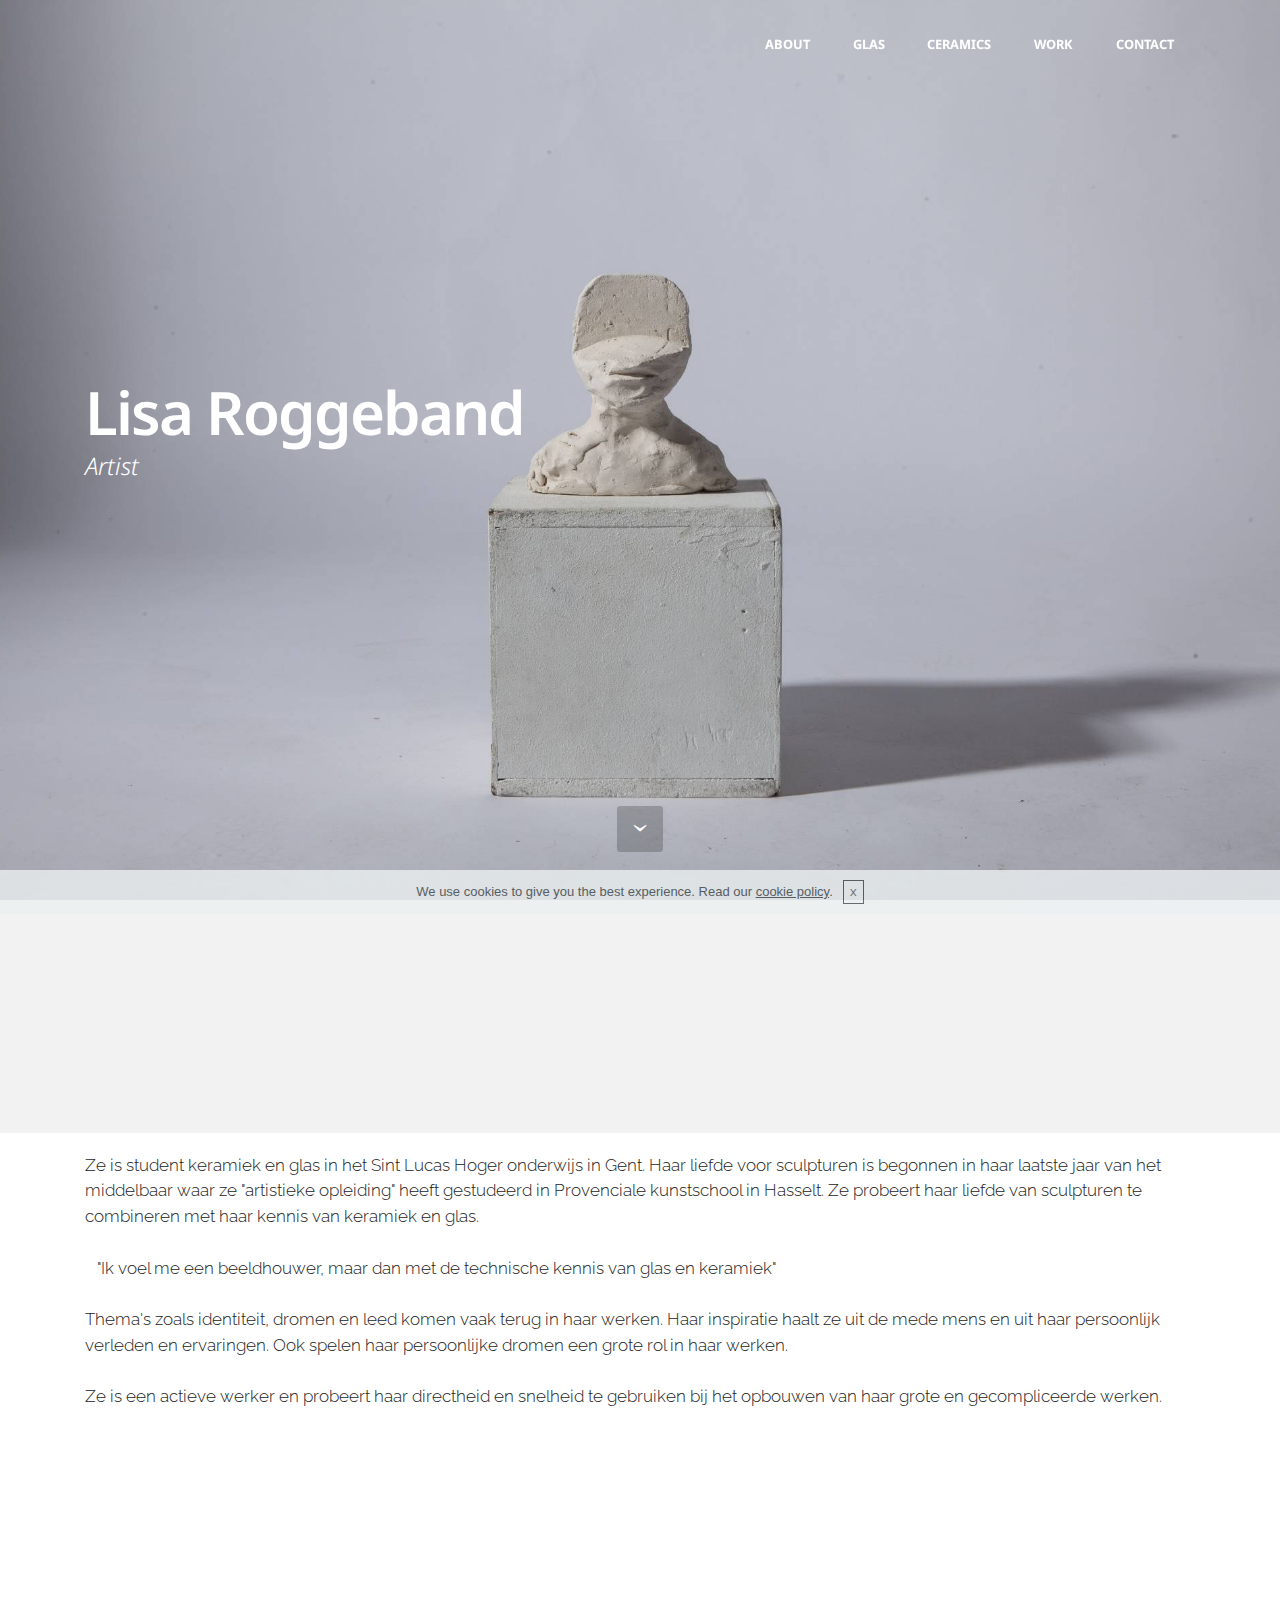
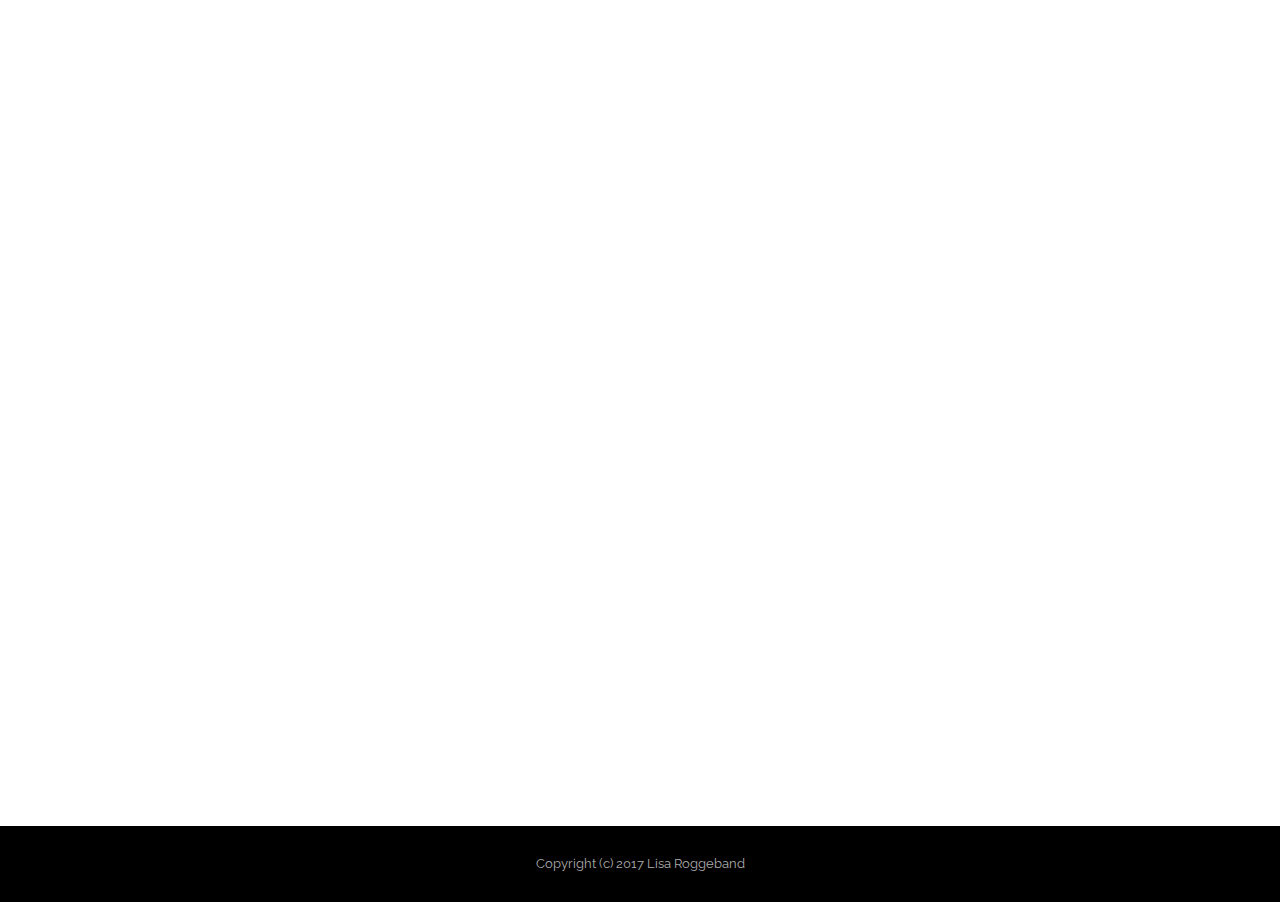
==== commit 0e309bec: "create github pages" ====
--- a/index.html
+++ b/index.html
@@ -66,7 +66,7 @@
 
 </section>
 
-<section class="engine"><a rel="external" href="https://mobirise.com">Website Generator</a></section><section class="mbr-section mbr-section-hero mbr-section-full mbr-section-with-arrow mbr-after-navbar" id="header5-0" style="background-image: url(assets/images/-mg-2000x1333.jpg);">
+<section class="engine"><a rel="external" href="https://mobirise.com">mobirise.com</a></section><section class="mbr-section mbr-section-hero mbr-section-full mbr-section-with-arrow mbr-after-navbar" id="header5-0" style="background-image: url(assets/images/-mg-2000x1333.jpg);">
 
     
 
@@ -149,7 +149,7 @@
 
                     <form action="https://mobirise.com/" method="post" data-form-title="CONTACT FORM">
 
-                        <input type="hidden" value="TM/6cOFy/rZ73iv2z+hwBFLM87W5V42Es40IMHFLlYoB11Ps/NThRuxxYeuo5F6X/OnttMZ4or0krSTXGIRWKUZcmd6ryKY3j4NJfDSV/ljj6HxSZHr6e+2fr4q6DovD" data-form-email="true">
+                        <input type="hidden" value="jORQFyIdIASaCO/FwblOMHjsf5/KvsceXkK19VqdONdVwkbjhMth+dSx5z3JfjAi+/u47W7+fjKhmmpTvYfK3b5wntiRid3YLvmPLp1ADJ7taJlpgKaoWJvm5G38d/kb" data-form-email="true">
 
                         <div class="row row-sm-offset">
 
